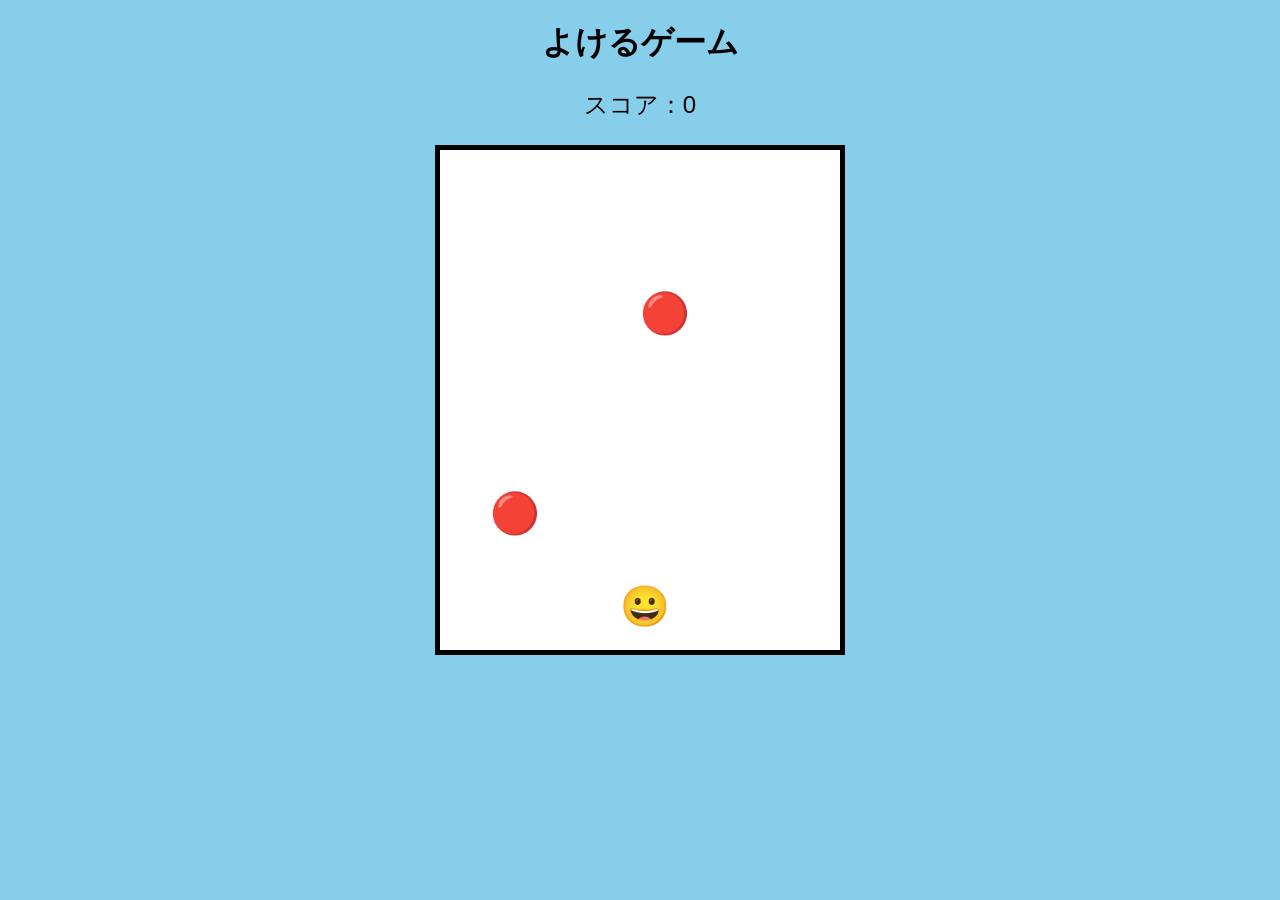
==== index.html @ e30525b1 "first commit" ====
<!DOCTYPE html>
<html>
<head>
  <meta charset="UTF-8">
  <title>よけるゲーム</title>
  <link rel="stylesheet" href="style.css">
</head>

<body>

<h1>よけるゲーム</h1>

<p id="score">スコア：0</p>

<div id="game">

  <div id="player">😀</div>

  <div class="enemy">🔴</div>
  <div class="enemy">🔴</div>
  <div class="enemy">🔴</div>

</div>

<script src="script.js"></script>

</body>
</html>
---- style.css ----
body {
  text-align: center;
  background: skyblue;
  font-family: sans-serif;
}

#game {
  width: 400px;
  height: 500px;
  background: white;
  border: 5px solid black;
  margin: auto;
  position: relative;
  overflow: hidden;
}

#player {
  position: absolute;
  bottom: 20px;
  left: 180px;
  font-size: 40px;
}

.enemy {
  position: absolute;
  top: 0;
  font-size: 40px;
}

#score {
  font-size: 24px;
}
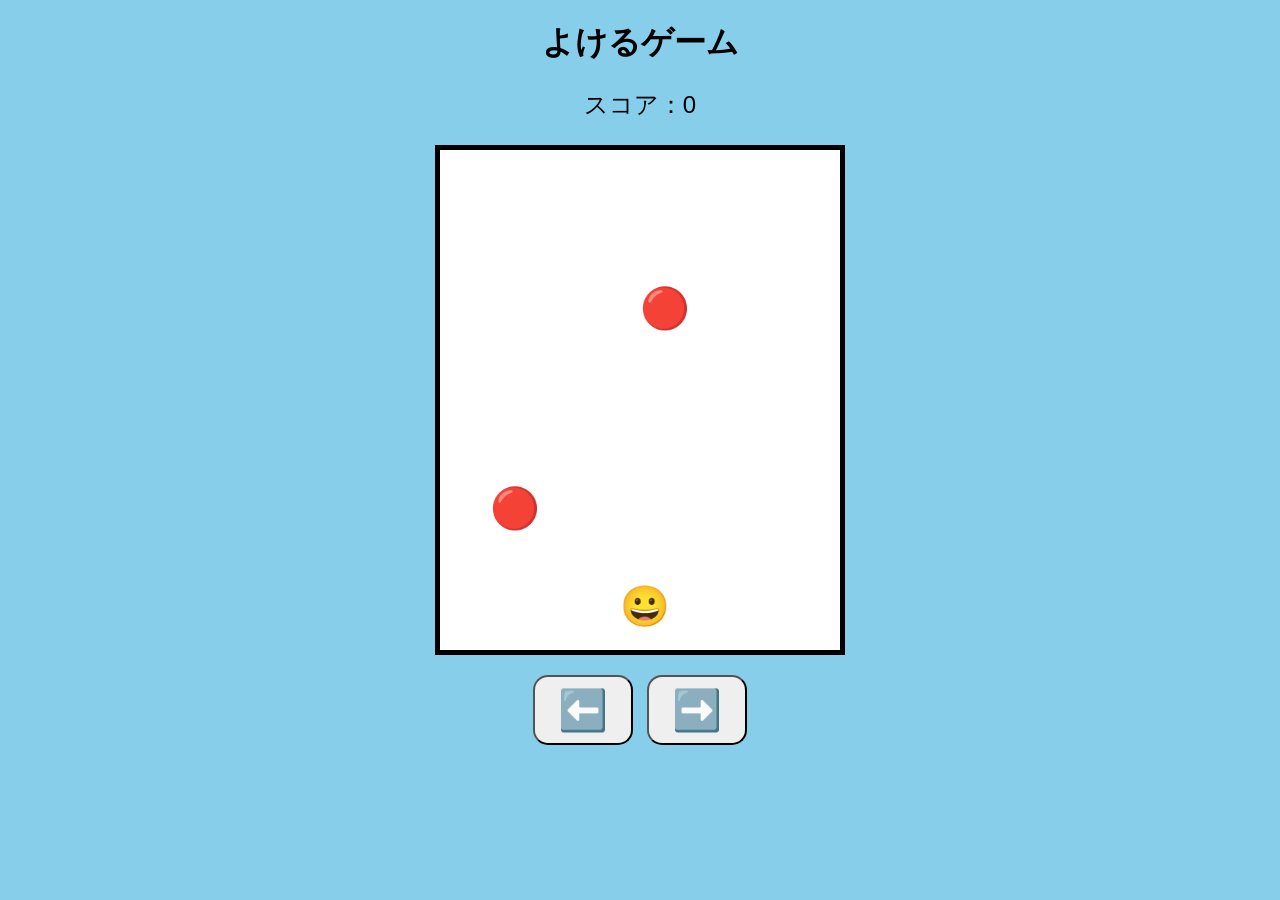
==== commit af4340fb: "shuusei" ====
--- a/index.html
+++ b/index.html
@@ -2,6 +2,7 @@
 <html>
 <head>
   <meta charset="UTF-8">
+  <meta name="viewport" content="width=device-width, initial-scale=1.0">
   <title>よけるゲーム</title>
   <link rel="stylesheet" href="style.css">
 </head>
@@ -22,6 +23,11 @@
 
 </div>
 
+<div id="buttons">
+  <button id="leftButton">⬅️</button>
+  <button id="rightButton">➡️</button>
+</div>
+
 <script src="script.js"></script>
 
 </body>
--- a/style.css
+++ b/style.css
@@ -29,4 +29,14 @@
 
 #score {
   font-size: 24px;
+}#buttons {
+  margin-top: 15px;
+}
+
+#buttons button {
+  font-size: 40px;
+  width: 100px;
+  height: 70px;
+  margin: 5px;
+  border-radius: 15px;
 }
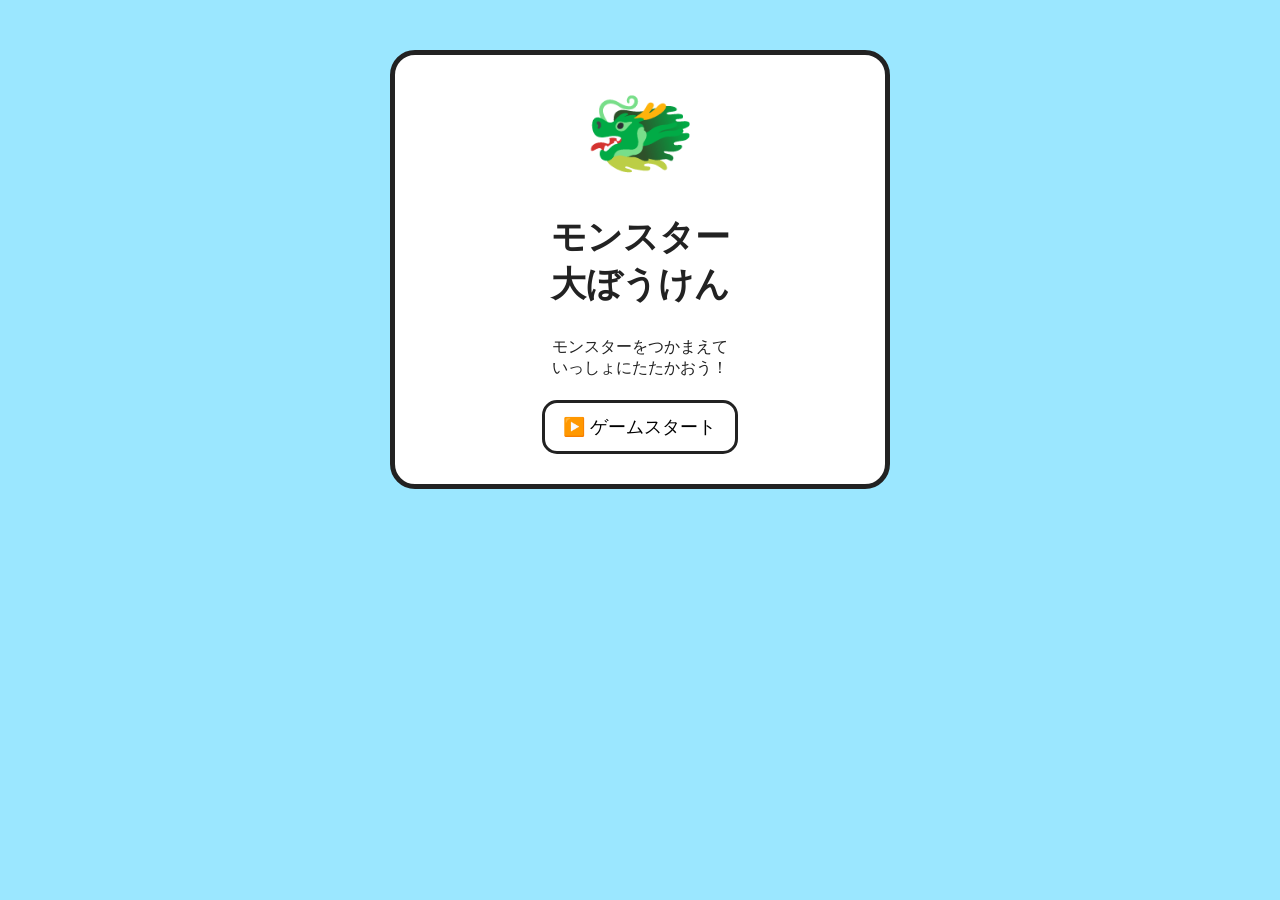
==== commit 6a9abc33: "oohabashuusei" ====
--- a/index.html
+++ b/index.html
@@ -1,34 +1,2273 @@
 <!DOCTYPE html>
-<html>
+<html lang="ja">
 <head>
-  <meta charset="UTF-8">
-  <meta name="viewport" content="width=device-width, initial-scale=1.0">
-  <title>よけるゲーム</title>
-  <link rel="stylesheet" href="style.css">
+<meta charset="UTF-8">
+
+<meta name="viewport"
+      content="width=device-width, initial-scale=1.0">
+
+<title>モンスター大ぼうけん</title>
+
+<style>
+
+/* =========================
+   ぜんたい
+========================= */
+
+* {
+  box-sizing: border-box;
+}
+
+body {
+  margin: 0;
+  padding: 10px;
+  background: #9be7ff;
+  font-family: sans-serif;
+  text-align: center;
+  color: #222;
+}
+
+h1 {
+  margin: 10px 0;
+  font-size: 28px;
+}
+
+button {
+  font-size: 18px;
+  padding: 12px 18px;
+  margin: 5px;
+  border: 3px solid #222;
+  border-radius: 15px;
+  background: white;
+  cursor: pointer;
+}
+
+button:active {
+  transform: scale(0.9);
+}
+
+
+/* =========================
+   情報
+========================= */
+
+#info {
+  width: 95%;
+  max-width: 500px;
+  margin: 10px auto;
+  padding: 10px;
+  background: white;
+  border: 3px solid #222;
+  border-radius: 15px;
+  font-weight: bold;
+}
+
+#message {
+  min-height: 35px;
+  font-size: 19px;
+  font-weight: bold;
+}
+
+
+/* =========================
+   画面
+========================= */
+
+.screen {
+  display: none;
+}
+
+.screen.active {
+  display: block;
+}
+
+
+/* =========================
+   タイトル
+========================= */
+
+#titleScreen {
+  max-width: 500px;
+  margin: 40px auto;
+  padding: 25px;
+  background: white;
+  border: 5px solid #222;
+  border-radius: 25px;
+}
+
+#titleScreen h2 {
+  font-size: 35px;
+}
+
+.titleMonster {
+  font-size: 90px;
+}
+
+
+/* =========================
+   マップ
+========================= */
+
+#map {
+  position: relative;
+  width: 360px;
+  height: 360px;
+  max-width: 95vw;
+  margin: 10px auto;
+  overflow: hidden;
+  border: 5px solid #222;
+  border-radius: 20px;
+  background: #65bd63;
+}
+
+
+/* 村 */
+
+#villageArea {
+  position: absolute;
+  top: 0;
+  left: 0;
+  width: 100%;
+  height: 120px;
+  background: #8ed1ff;
+}
+
+.house {
+  position: absolute;
+  left: 25px;
+  top: 30px;
+  font-size: 50px;
+}
+
+.shop {
+  position: absolute;
+  right: 25px;
+  top: 30px;
+  font-size: 50px;
+}
+
+.villageName {
+  padding-top: 5px;
+  font-weight: bold;
+}
+
+
+/* 森 */
+
+#forestArea {
+  position: absolute;
+  left: 0;
+  top: 120px;
+  width: 100%;
+  height: 180px;
+  background: #62bd5c;
+}
+
+.tree {
+  position: absolute;
+  font-size: 40px;
+}
+
+.tree1 {
+  left: 5px;
+  top: 10px;
+}
+
+.tree2 {
+  right: 5px;
+  top: 10px;
+}
+
+.tree3 {
+  left: 10px;
+  bottom: 5px;
+}
+
+.tree4 {
+  right: 10px;
+  bottom: 5px;
+}
+
+.flower1 {
+  position: absolute;
+  left: 100px;
+  top: 60px;
+  font-size: 25px;
+}
+
+.flower2 {
+  position: absolute;
+  right: 100px;
+  top: 100px;
+  font-size: 25px;
+}
+
+.forestName {
+  margin-top: 70px;
+  font-weight: bold;
+}
+
+
+/* 城 */
+
+#castleArea {
+  position: absolute;
+  left: 0;
+  bottom: 0;
+  width: 100%;
+  height: 60px;
+  background: #555;
+}
+
+.castle {
+  font-size: 40px;
+}
+
+.castleName {
+  color: white;
+  font-weight: bold;
+}
+
+
+/* プレイヤー */
+
+#player {
+  position: absolute;
+  left: 155px;
+  top: 160px;
+  font-size: 45px;
+  z-index: 20;
+}
+
+
+/* =========================
+   移動ボタン
+========================= */
+
+#moveButtons {
+  width: 300px;
+  margin: 10px auto;
+}
+
+.moveButton {
+  width: 70px;
+  height: 55px;
+  padding: 5px;
+  margin: 3px;
+  font-size: 25px;
+}
+
+
+/* =========================
+   バトル
+========================= */
+
+#battleScreen {
+  width: 95%;
+  max-width: 500px;
+  margin: 15px auto;
+  padding: 15px;
+  background: white;
+  border: 5px solid #222;
+  border-radius: 25px;
+}
+
+.battleMonster {
+  font-size: 85px;
+}
+
+.battleName {
+  font-size: 22px;
+  font-weight: bold;
+}
+
+.hpBox {
+  width: 90%;
+  max-width: 350px;
+  height: 25px;
+  margin: 8px auto;
+  background: #ddd;
+  border: 3px solid #222;
+  border-radius: 15px;
+  overflow: hidden;
+}
+
+.hpBar {
+  width: 100%;
+  height: 100%;
+  background: #43c95c;
+  transition: width 0.3s;
+}
+
+#enemyHpBar {
+  background: #f04b4b;
+}
+
+
+/* =========================
+   メニュー
+========================= */
+
+.menuBox {
+  width: 95%;
+  max-width: 500px;
+  margin: 15px auto;
+  padding: 15px;
+  background: white;
+  border: 4px solid #222;
+  border-radius: 20px;
+}
+
+
+/* =========================
+   チーム
+========================= */
+
+#teamList {
+  display: flex;
+  justify-content: center;
+  flex-wrap: wrap;
+}
+
+.teamMonster {
+  font-size: 40px;
+}
+
+
+/* =========================
+   クリア
+========================= */
+
+#clearScreen {
+  width: 95%;
+  max-width: 500px;
+  margin: 40px auto;
+  padding: 30px;
+  background: #ffe66d;
+  border: 5px solid #222;
+  border-radius: 25px;
+}
+
+#clearScreen h2 {
+  font-size: 35px;
+}
+
+
+/* =========================
+   スマホ
+========================= */
+
+@media (max-width: 400px) {
+
+  h1 {
+    font-size: 23px;
+  }
+
+  #map {
+    width: 330px;
+    height: 330px;
+  }
+
+  #player {
+    font-size: 40px;
+  }
+
+  button {
+    font-size: 16px;
+    padding: 10px 14px;
+  }
+
+}
+
+</style>
 </head>
 
+
 <body>
 
-<h1>よけるゲーム</h1>
-
-<p id="score">スコア：0</p>
-
-<div id="game">
-
-  <div id="player">😀</div>
-
-  <div class="enemy">🔴</div>
-  <div class="enemy">🔴</div>
-  <div class="enemy">🔴</div>
+
+<!-- =========================
+     タイトル画面
+========================= -->
+
+<div id="titleScreen" class="screen active">
+
+  <div class="titleMonster">
+    🐲
+  </div>
+
+  <h2>
+    モンスター<br>
+    大ぼうけん
+  </h2>
+
+  <p>
+    モンスターをつかまえて<br>
+    いっしょにたたかおう！
+  </p>
+
+  <button onclick="startGame()">
+    ▶️ ゲームスタート
+  </button>
 
 </div>
 
-<div id="buttons">
-  <button id="leftButton">⬅️</button>
-  <button id="rightButton">➡️</button>
+
+<!-- =========================
+     ゲーム画面
+========================= -->
+
+<div id="gameScreen" class="screen">
+
+  <h1>
+    🌟 モンスター大ぼうけん 🌟
+  </h1>
+
+
+  <div id="info">
+
+    💰 コイン：
+    <span id="coins">100</span>
+
+   　
+
+    🧪 くすり：
+    <span id="potions">3</span>
+
+   　
+
+    ⭐ LV：
+    <span id="level">1</span>
+
+  </div>
+
+
+  <div id="message">
+    🌳 森へ行ってみよう！
+  </div>
+
+
+  <!-- マップ -->
+
+  <div id="map">
+
+    <div id="villageArea">
+
+      <div class="house">
+        🏠
+      </div>
+
+      <div class="shop">
+        🏪
+      </div>
+
+      <div class="villageName">
+        ぼうけんの村
+      </div>
+
+    </div>
+
+
+    <div id="forestArea">
+
+      <div class="tree tree1">
+        🌳
+      </div>
+
+      <div class="tree tree2">
+        🌳
+      </div>
+
+      <div class="tree tree3">
+        🌳
+      </div>
+
+      <div class="tree tree4">
+        🌳
+      </div>
+
+      <div class="flower1">
+        🌸
+      </div>
+
+      <div class="flower2">
+        🌼
+      </div>
+
+      <div class="forestName">
+        🌳 モンスターの森
+      </div>
+
+    </div>
+
+
+    <div id="castleArea">
+
+      <div class="castle">
+        🏰
+      </div>
+
+      <div class="castleName">
+        ボスじょう
+      </div>
+
+    </div>
+
+
+    <div id="player">
+      😀
+    </div>
+
+  </div>
+
+
+  <!-- 移動 -->
+
+  <div id="moveButtons">
+
+    <button
+      class="moveButton"
+      onclick="movePlayer(0,-30)">
+      ⬆️
+    </button>
+
+    <br>
+
+    <button
+      class="moveButton"
+      onclick="movePlayer(-30,0)">
+      ⬅️
+    </button>
+
+    <button
+      class="moveButton"
+      onclick="movePlayer(0,30)">
+      ⬇️
+    </button>
+
+    <button
+      class="moveButton"
+      onclick="movePlayer(30,0)">
+      ➡️
+    </button>
+
+  </div>
+
+
+  <!-- 場所移動 -->
+
+  <div>
+
+    <button onclick="goVillage()">
+      🏠 村
+    </button>
+
+    <button onclick="goForest()">
+      🌳 森
+    </button>
+
+    <button onclick="goCastle()">
+      🏰 城
+    </button>
+
+    <button onclick="openTeam()">
+      📖 チーム
+    </button>
+
+  </div>
+
+
+  <!-- 村メニュー -->
+
+  <div id="villageMenu" class="menuBox screen">
+
+    <h2>
+      🏠 ぼうけんの村
+    </h2>
+
+    <p>
+      ここではモンスターのHPを<br>
+      ぜんぶ回復できるよ！
+    </p>
+
+    <button onclick="heal()">
+      ❤️ ぜんぶ回復
+    </button>
+
+    <button onclick="openShop()">
+      🏪 お店
+    </button>
+
+  </div>
+
+
+  <!-- お店 -->
+
+  <div id="shopMenu" class="menuBox screen">
+
+    <h2>
+      🏪 モンスターショップ
+    </h2>
+
+    <p>
+      🧪 くすり　30コイン
+    </p>
+
+    <button onclick="buyPotion()">
+      🧪 くすりを買う
+    </button>
+
+    <button onclick="closeShop()">
+      ❌ とじる
+    </button>
+
+  </div>
+
+
+  <!-- チーム -->
+
+  <div id="teamMenu" class="menuBox screen">
+
+    <h2>
+      📖 モンスターチーム
+    </h2>
+
+    <p id="teamCount">
+      0ひき
+    </p>
+
+    <div id="teamList">
+    </div>
+
+    <p id="currentMonster">
+      モンスターがいないよ！
+    </p>
+
+  </div>
+
+
 </div>
 
-<script src="script.js"></script>
+
+<!-- =========================
+     バトル画面
+========================= -->
+
+<div id="battleScreen" class="screen">
+
+  <h1>
+    ⚔️ バトル！
+  </h1>
+
+
+  <!-- てき -->
+
+  <h2>
+    てき
+  </h2>
+
+  <div id="enemyMonster"
+       class="battleMonster">
+    👾
+  </div>
+
+  <div id="enemyName"
+       class="battleName">
+    モンスター
+  </div>
+
+  <p>
+    HP：
+    <span id="enemyHp">
+      100
+    </span>
+    /
+    <span id="enemyMaxHp">
+      100
+    </span>
+  </p>
+
+  <div class="hpBox">
+    <div id="enemyHpBar"
+         class="hpBar">
+    </div>
+  </div>
+
+
+  <hr>
+
+
+  <!-- 自分 -->
+
+  <h2>
+    じぶん
+  </h2>
+
+  <div id="myMonster"
+       class="battleMonster">
+    🐲
+  </div>
+
+  <div id="myMonsterName"
+       class="battleName">
+    ドラコ
+  </div>
+
+  <p>
+    HP：
+    <span id="myHp">
+      100
+    </span>
+    /
+    <span id="myMaxHp">
+      100
+    </span>
+  </p>
+
+  <div class="hpBox">
+    <div id="myHpBar"
+         class="hpBar">
+    </div>
+  </div>
+
+
+  <p>
+    ⭐ EXP：
+    <span id="exp">
+      0
+    </span>
+    /
+    <span id="nextExp">
+      100
+    </span>
+  </p>
+
+
+  <!-- バトルボタン -->
+
+  <button onclick="attack()">
+    ⚔️ こうげき
+  </button>
+
+  <button onclick="specialAttack()">
+    ✨ ひっさつ
+  </button>
+
+  <button onclick="usePotion()">
+    🧪 くすり
+  </button>
+
+  <button onclick="catchMonster()">
+    🎯 つかまえる
+  </button>
+
+  <button onclick="runAway()">
+    🏃 にげる
+  </button>
+
+</div>
+
+
+<!-- =========================
+     クリア画面
+========================= -->
+
+<div id="clearScreen" class="screen">
+
+  <h2>
+    🏆 ゲームクリア！
+  </h2>
+
+  <div class="titleMonster">
+    👑
+  </div>
+
+  <p>
+    キングドラゴンをたおした！
+  </p>
+
+  <p>
+    🎉 きみはさいこうの<br>
+    ぼうけんしゃだ！
+  </p>
+
+  <button onclick="location.reload()">
+    🔄 もういちど
+  </button>
+
+</div>
+
+
+<script>
+
+/* ==================================================
+   ゲームのデータ
+================================================== */
+
+
+/* プレイヤーの場所 */
+
+let playerX = 155;
+let playerY = 160;
+
+
+/* 今いる場所 */
+
+let currentPlace = "village";
+
+
+/* バトル中か */
+
+let battleMode = false;
+
+
+/* お金 */
+
+let coins = 100;
+
+
+/* くすり */
+
+let potions = 3;
+
+
+/* レベル */
+
+let level = 1;
+
+
+/* 経験値 */
+
+let exp = 0;
+
+
+/* 次のレベルまで */
+
+let nextExp = 100;
+
+
+/* 自分のモンスター */
+
+let myMonster = null;
+
+
+/* HP */
+
+let myHp = 100;
+
+
+/* 最大HP */
+
+let myMaxHp = 100;
+
+
+/* こうげき力 */
+
+let myAttack = 20;
+
+
+/* つかまえたモンスター */
+
+let team = [];
+
+
+/* てき */
+
+let enemy = null;
+
+
+/* ボスかどうか */
+
+let bossBattle = false;
+
+
+/* ==================================================
+   モンスター
+================================================== */
+
+const monsters = [
+
+  {
+    emoji: "🐲",
+    name: "ドラコ",
+    attack: 20
+  },
+
+  {
+    emoji: "🦊",
+    name: "コンコン",
+    attack: 18
+  },
+
+  {
+    emoji: "🐸",
+    name: "ケロリン",
+    attack: 16
+  },
+
+  {
+    emoji: "🐯",
+    name: "トラボー",
+    attack: 23
+  },
+
+  {
+    emoji: "🐰",
+    name: "ミミン",
+    attack: 15
+  },
+
+  {
+    emoji: "🐼",
+    name: "パンパン",
+    attack: 19
+  },
+
+  {
+    emoji: "🦁",
+    name: "ガオガオ",
+    attack: 25
+  },
+
+  {
+    emoji: "🐵",
+    name: "モンモン",
+    attack: 17
+  },
+
+  {
+    emoji: "👻",
+    name: "ユウレイ",
+    attack: 21
+  },
+
+  {
+    emoji: "👹",
+    name: "オニオニ",
+    attack: 24
+  }
+
+];
+
+
+/* ==================================================
+   画面を切りかえる
+================================================== */
+
+function showScreen(id) {
+
+  document
+    .querySelectorAll(".screen")
+    .forEach(function(screen) {
+
+      screen.classList.remove("active");
+
+    });
+
+
+  document
+    .getElementById(id)
+    .classList.add("active");
+
+}
+
+
+/* ==================================================
+   ゲームスタート
+================================================== */
+
+function startGame() {
+
+  showScreen("gameScreen");
+
+  updateInfo();
+
+  updatePlayer();
+
+  message(
+    "🌳 森へ行ってモンスターをさがそう！"
+  );
+
+}
+
+
+/* ==================================================
+   メッセージ
+================================================== */
+
+function message(text) {
+
+  document.getElementById(
+    "message"
+  ).textContent = text;
+
+}
+
+
+/* ==================================================
+   情報を更新
+================================================== */
+
+function updateInfo() {
+
+  document.getElementById(
+    "coins"
+  ).textContent = coins;
+
+  document.getElementById(
+    "potions"
+  ).textContent = potions;
+
+  document.getElementById(
+    "level"
+  ).textContent = level;
+
+}
+
+
+/* ==================================================
+   プレイヤーを動かす
+================================================== */
+
+function movePlayer(dx,dy) {
+
+  if(battleMode) {
+    return;
+  }
+
+
+  playerX += dx;
+  playerY += dy;
+
+
+  /* はみ出さないようにする */
+
+  if(playerX < 0) {
+    playerX = 0;
+  }
+
+  if(playerX > 315) {
+    playerX = 315;
+  }
+
+  if(playerY < 0) {
+    playerY = 0;
+  }
+
+  if(playerY > 310) {
+    playerY = 310;
+  }
+
+
+  updatePlayer();
+
+
+  /* 森ならバトルになる */
+
+  if(
+    currentPlace === "forest" &&
+    Math.random() < 0.25
+  ) {
+
+    startBattle();
+
+  }
+
+
+  /* 城ならボスが出る */
+
+  if(
+    currentPlace === "castle" &&
+    Math.random() < 0.20
+  ) {
+
+    startBossBattle();
+
+  }
+
+}
+
+
+/* ==================================================
+   プレイヤーの表示
+================================================== */
+
+function updatePlayer() {
+
+  const player =
+    document.getElementById("player");
+
+  player.style.left =
+    playerX + "px";
+
+  player.style.top =
+    playerY + "px";
+
+}
+
+
+/* ==================================================
+   村へ
+================================================== */
+
+function goVillage() {
+
+  if(battleMode) {
+    return;
+  }
+
+
+  currentPlace = "village";
+
+  playerX = 155;
+  playerY = 160;
+
+  updatePlayer();
+
+  hideMenus();
+
+  showOnlyMenu("villageMenu");
+
+  message(
+    "🏠 村についたよ！"
+  );
+
+}
+
+
+/* ==================================================
+   森へ
+================================================== */
+
+function goForest() {
+
+  if(battleMode) {
+    return;
+  }
+
+
+  currentPlace = "forest";
+
+  playerX = 155;
+  playerY = 200;
+
+  updatePlayer();
+
+  hideMenus();
+
+  message(
+    "🌳 森にきたよ！ モンスターをさがそう！"
+  );
+
+}
+
+
+/* ==================================================
+   城へ
+================================================== */
+
+function goCastle() {
+
+  if(battleMode) {
+    return;
+  }
+
+
+  currentPlace = "castle";
+
+  playerX = 155;
+  playerY = 280;
+
+  updatePlayer();
+
+  hideMenus();
+
+  message(
+    "🏰 ボスじょうだ！"
+  );
+
+}
+
+
+/* ==================================================
+   メニューを全部かくす
+================================================== */
+
+function hideMenus() {
+
+  document
+    .querySelectorAll(".menuBox")
+    .forEach(function(menu) {
+
+      menu.classList.remove("active");
+
+    });
+
+}
+
+
+/* ==================================================
+   1つだけメニューを出す
+================================================== */
+
+function showOnlyMenu(id) {
+
+  hideMenus();
+
+  document
+    .getElementById(id)
+    .classList.add("active");
+
+}
+
+
+/* ==================================================
+   家で回復
+================================================== */
+
+function heal() {
+
+  if(myMonster === null) {
+
+    message(
+      "😢 まだモンスターがいないよ！"
+    );
+
+    return;
+  }
+
+
+  myHp = myMaxHp;
+
+  updateBattleStatus();
+
+  message(
+    "❤️ HPがぜんぶ回復した！"
+  );
+
+}
+
+
+/* ==================================================
+   お店を開く
+================================================== */
+
+function openShop() {
+
+  showOnlyMenu("shopMenu");
+
+}
+
+
+/* ==================================================
+   お店を閉じる
+================================================== */
+
+function closeShop() {
+
+  hideMenus();
+
+}
+
+
+/* ==================================================
+   くすりを買う
+================================================== */
+
+function buyPotion() {
+
+  if(coins < 30) {
+
+    message(
+      "😢 コインがたりない！"
+    );
+
+    return;
+  }
+
+
+  coins -= 30;
+
+  potions += 1;
+
+  updateInfo();
+
+  message(
+    "🧪 くすりを1こ買った！"
+  );
+
+}
+
+
+/* ==================================================
+   チームを見る
+================================================== */
+
+function openTeam() {
+
+  showOnlyMenu("teamMenu");
+
+  updateTeam();
+
+}
+
+
+/* ==================================================
+   チームを表示
+================================================== */
+
+function updateTeam() {
+
+  document.getElementById(
+    "teamCount"
+  ).textContent =
+    team.length + "ひき";
+
+
+  const list =
+    document.getElementById("teamList");
+
+
+  list.innerHTML = "";
+
+
+  team.forEach(
+    function(monster,index) {
+
+      const button =
+        document.createElement("button");
+
+
+      button.className =
+        "teamMonster";
+
+
+      button.textContent =
+        monster.emoji;
+
+
+      button.title =
+        monster.name;
+
+
+      button.onclick =
+        function() {
+
+          changeMonster(index);
+
+        };
+
+
+      list.appendChild(button);
+
+    }
+  );
+
+
+  if(myMonster === null) {
+
+    document.getElementById(
+      "currentMonster"
+    ).textContent =
+      "モンスターがいないよ！";
+
+  }
+  else {
+
+    document.getElementById(
+      "currentMonster"
+    ).textContent =
+      "⭐ いまのモンスター：" +
+      myMonster.name;
+
+  }
+
+}
+
+
+/* ==================================================
+   モンスターを交代
+================================================== */
+
+function changeMonster(index) {
+
+  const monster =
+    team[index];
+
+
+  myMonster =
+    monster;
+
+
+  myMaxHp =
+    100 + (level - 1) * 20;
+
+
+  myHp =
+    myMaxHp;
+
+
+  myAttack =
+    monster.attack +
+    (level - 1) * 4;
+
+
+  updateTeam();
+
+  updateBattleStatus();
+
+
+  message(
+    "⭐ " +
+    monster.name +
+    "に交代した！"
+  );
+
+}
+
+
+/* ==================================================
+   ふつうのバトル
+================================================== */
+
+function startBattle() {
+
+  if(battleMode) {
+    return;
+  }
+
+
+  battleMode = true;
+
+  bossBattle = false;
+
+
+  /* 最初のモンスター */
+
+  if(myMonster === null) {
+
+    myMonster = monsters[0];
+
+    myMaxHp = 100;
+
+    myHp = 100;
+
+    myAttack = 20;
+
+    team.push(myMonster);
+
+  }
+
+
+  /* てきをランダムに決める */
+
+  enemy =
+    monsters[
+      Math.floor(
+        Math.random() *
+        monsters.length
+      )
+    ];
+
+
+  const enemyMax =
+    70 + level * 10;
+
+
+  enemy.maxHp = enemyMax;
+
+  enemy.hp = enemyMax;
+
+
+  showBattle();
+
+
+  message(
+    "😱 " +
+    enemy.name +
+    "があらわれた！"
+  );
+
+}
+
+
+/* ==================================================
+   ボスバトル
+================================================== */
+
+function startBossBattle() {
+
+  if(battleMode) {
+    return;
+  }
+
+
+  battleMode = true;
+
+  bossBattle = true;
+
+
+  if(myMonster === null) {
+
+    myMonster = monsters[0];
+
+    team.push(myMonster);
+
+  }
+
+
+  enemy = {
+
+    emoji: "👑🐉",
+
+    name: "キングドラゴン",
+
+    attack: 35,
+
+    maxHp: 300 + level * 30,
+
+    hp: 300 + level * 30
+
+  };
+
+
+  showBattle();
+
+
+  message(
+    "👑 キングドラゴンがあらわれた！！"
+  );
+
+}
+
+
+/* ==================================================
+   バトル画面
+================================================== */
+
+function showBattle() {
+
+  showScreen("battleScreen");
+
+
+  document.getElementById(
+    "enemyMonster"
+  ).textContent =
+    enemy.emoji;
+
+
+  document.getElementById(
+    "enemyName"
+  ).textContent =
+    enemy.name;
+
+
+  document.getElementById(
+    "myMonster"
+  ).textContent =
+    myMonster.emoji;
+
+
+  document.getElementById(
+    "myMonsterName"
+  ).textContent =
+    myMonster.name;
+
+
+  updateBattleStatus();
+
+}
+
+
+/* ==================================================
+   バトル情報
+================================================== */
+
+function updateBattleStatus() {
+
+  if(enemy !== null) {
+
+    document.getElementById(
+      "enemyHp"
+    ).textContent =
+      Math.max(0,enemy.hp);
+
+
+    document.getElementById(
+      "enemyMaxHp"
+    ).textContent =
+      enemy.maxHp;
+
+
+    const enemyPercent =
+      Math.max(
+        0,
+        enemy.hp / enemy.maxHp * 100
+      );
+
+
+    document.getElementById(
+      "enemyHpBar"
+    ).style.width =
+      enemyPercent + "%";
+
+  }
+
+
+  document.getElementById(
+    "myHp"
+  ).textContent =
+    Math.max(0,myHp);
+
+
+  document.getElementById(
+    "myMaxHp"
+  ).textContent =
+    myMaxHp;
+
+
+  const myPercent =
+    Math.max(
+      0,
+      myHp / myMaxHp * 100
+    );
+
+
+  document.getElementById(
+    "myHpBar"
+  ).style.width =
+    myPercent + "%";
+
+
+  document.getElementById(
+    "exp"
+  ).textContent =
+    exp;
+
+
+  document.getElementById(
+    "nextExp"
+  ).textContent =
+    nextExp;
+
+
+  updateInfo();
+
+}
+
+
+/* ==================================================
+   こうげき
+================================================== */
+
+function attack() {
+
+  if(!battleMode) {
+    return;
+  }
+
+
+  const damage =
+    Math.floor(
+      Math.random() * myAttack
+    ) + 5;
+
+
+  enemy.hp -= damage;
+
+
+  if(enemy.hp < 0) {
+    enemy.hp = 0;
+  }
+
+
+  updateBattleStatus();
+
+
+  message(
+    "⚔️ " +
+    damage +
+    "ダメージ！"
+  );
+
+
+  if(enemy.hp <= 0) {
+
+    winBattle();
+
+    return;
+  }
+
+
+  setTimeout(
+    enemyAttack,
+    500
+  );
+
+}
+
+
+/* ==================================================
+   必殺技
+================================================== */
+
+function specialAttack() {
+
+  if(!battleMode) {
+    return;
+  }
+
+
+  const damage =
+    Math.floor(
+      Math.random() * 50
+    ) + 25;
+
+
+  enemy.hp -= damage;
+
+
+  if(enemy.hp < 0) {
+    enemy.hp = 0;
+  }
+
+
+  updateBattleStatus();
+
+
+  message(
+    "✨ ひっさつ！！ " +
+    damage +
+    "ダメージ！！"
+  );
+
+
+  if(enemy.hp <= 0) {
+
+    winBattle();
+
+    return;
+  }
+
+
+  setTimeout(
+    enemyAttack,
+    500
+  );
+
+}
+
+
+/* ==================================================
+   てきの攻撃
+================================================== */
+
+function enemyAttack() {
+
+  if(!battleMode) {
+    return;
+  }
+
+
+  const damage =
+    Math.floor(
+      Math.random() * enemy.attack
+    ) + 5;
+
+
+  myHp -= damage;
+
+
+  if(myHp < 0) {
+    myHp = 0;
+  }
+
+
+  updateBattleStatus();
+
+
+  message(
+    "💥 " +
+    enemy.name +
+    "のこうげき！ " +
+    damage +
+    "ダメージ！"
+  );
+
+
+  if(myHp <= 0) {
+
+    loseBattle();
+
+  }
+
+}
+
+
+/* ==================================================
+   くすりを使う
+================================================== */
+
+function usePotion() {
+
+  if(!battleMode) {
+    return;
+  }
+
+
+  if(potions <= 0) {
+
+    message(
+      "😢 くすりがない！"
+    );
+
+    return;
+  }
+
+
+  potions--;
+
+
+  myHp += 40;
+
+
+  if(myHp > myMaxHp) {
+    myHp = myMaxHp;
+  }
+
+
+  updateBattleStatus();
+
+
+  message(
+    "🧪 HPが40回復した！"
+  );
+
+
+  setTimeout(
+    enemyAttack,
+    500
+  );
+
+}
+
+
+/* ==================================================
+   モンスターをつかまえる
+================================================== */
+
+function catchMonster() {
+
+  if(!battleMode) {
+    return;
+  }
+
+
+  /* ボスはつかまえられない */
+
+  if(bossBattle) {
+
+    message(
+      "👑 キングドラゴンはつかまえられない！"
+    );
+
+    setTimeout(
+      enemyAttack,
+      500
+    );
+
+    return;
+  }
+
+
+  let chance = 0.30;
+
+
+  /* HPがへっているとつかまえやすい */
+
+  if(
+    enemy.hp <=
+    enemy.maxHp * 0.5
+  ) {
+
+    chance = 0.60;
+
+  }
+
+
+  if(
+    enemy.hp <=
+    enemy.maxHp * 0.2
+  ) {
+
+    chance = 0.90;
+
+  }
+
+
+  if(Math.random() < chance) {
+
+    /* コピーを作る */
+
+    const caught = {
+
+      emoji: enemy.emoji,
+
+      name: enemy.name,
+
+      attack: enemy.attack
+
+    };
+
+
+    team.push(caught);
+
+
+    /* はじめてなら使う */
+
+    if(myMonster === null) {
+
+      myMonster = caught;
+
+    }
+
+
+    myMonster = caught;
+
+
+    myMaxHp =
+      100 + (level - 1) * 20;
+
+
+    myHp =
+      myMaxHp;
+
+
+    myAttack =
+      caught.attack +
+      (level - 1) * 4;
+
+
+    updateTeam();
+
+    updateBattleStatus();
+
+
+    message(
+      "🎉 " +
+      caught.name +
+      "をつかまえた！！"
+    );
+
+
+    endBattle();
+
+  }
+  else {
+
+    message(
+      "😱 つかまらなかった！"
+    );
+
+
+    setTimeout(
+      enemyAttack,
+      500
+    );
+
+  }
+
+}
+
+
+/* ==================================================
+   にげる
+================================================== */
+
+function runAway() {
+
+  if(!battleMode) {
+    return;
+  }
+
+
+  if(bossBattle) {
+
+    message(
+      "👑 ボスからはにげられない！"
+    );
+
+
+    setTimeout(
+      enemyAttack,
+      500
+    );
+
+
+    return;
+  }
+
+
+  if(Math.random() < 0.75) {
+
+    message(
+      "🏃 にげた！"
+    );
+
+
+    endBattle();
+
+  }
+  else {
+
+    message(
+      "😱 にげられない！"
+    );
+
+
+    setTimeout(
+      enemyAttack,
+      500
+    );
+
+  }
+
+}
+
+
+/* ==================================================
+   バトル勝利
+================================================== */
+
+function winBattle() {
+
+  if(bossBattle) {
+
+    battleMode = false;
+
+
+    showScreen("clearScreen");
+
+
+    return;
+  }
+
+
+  const getCoins =
+    Math.floor(
+      Math.random() * 25
+    ) + 10;
+
+
+  const getExp = 40;
+
+
+  coins += getCoins;
+
+  exp += getExp;
+
+
+  message(
+    "🎉 かった！ +" +
+    getCoins +
+    "コイン！ +" +
+    getExp +
+    "EXP！"
+  );
+
+
+  checkLevelUp();
+
+
+  updateInfo();
+
+
+  setTimeout(
+    function() {
+
+      endBattle();
+
+    },
+    1000
+  );
+
+}
+
+
+/* ==================================================
+   レベルアップ
+================================================== */
+
+function checkLevelUp() {
+
+  while(exp >= nextExp) {
+
+    exp -= nextExp;
+
+    level++;
+
+
+    nextExp =
+      Math.floor(
+        nextExp * 1.3
+      );
+
+
+    myMaxHp =
+      100 + (level - 1) * 20;
+
+
+    myHp =
+      myMaxHp;
+
+
+    if(myMonster !== null) {
+
+      myAttack =
+        myMonster.attack +
+        (level - 1) * 4;
+
+    }
+
+
+    message(
+      "🌟 レベルアップ！！ LV " +
+      level +
+      "になった！"
+    );
+
+  }
+
+
+  updateBattleStatus();
+
+}
+
+
+/* ==================================================
+   バトル終了
+================================================== */
+
+function endBattle() {
+
+  battleMode = false;
+
+
+  setTimeout(
+    function() {
+
+      showScreen("gameScreen");
+
+      updatePlayer();
+
+      updateInfo();
+
+      updateTeam();
+
+    },
+    700
+  );
+
+}
+
+
+/* ==================================================
+   負けた
+================================================== */
+
+function loseBattle() {
+
+  battleMode = false;
+
+
+  coins =
+    Math.floor(coins / 2);
+
+
+  myHp =
+    myMaxHp;
+
+
+  message(
+    "💀 まけちゃった……村にもどったよ！"
+  );
+
+
+  setTimeout(
+    function() {
+
+      currentPlace = "village";
+
+      playerX = 155;
+      playerY = 160;
+
+
+      showScreen("gameScreen");
+
+      updatePlayer();
+
+      updateInfo();
+
+    },
+    1200
+  );
+
+}
+
+
+/* ==================================================
+   キーボードでも動く
+================================================== */
+
+document.addEventListener(
+  "keydown",
+  function(event) {
+
+    if(battleMode) {
+      return;
+    }
+
+
+    if(event.key === "ArrowUp") {
+
+      movePlayer(0,-30);
+
+    }
+
+
+    if(event.key === "ArrowDown") {
+
+      movePlayer(0,30);
+
+    }
+
+
+    if(event.key === "ArrowLeft") {
+
+      movePlayer(-30,0);
+
+    }
+
+
+    if(event.key === "ArrowRight") {
+
+      movePlayer(30,0);
+
+    }
+
+  }
+);
+
+
+/* ==================================================
+   はじめの設定
+================================================== */
+
+updateInfo();
+
+updatePlayer();
+
+</script>
 
 </body>
 </html>
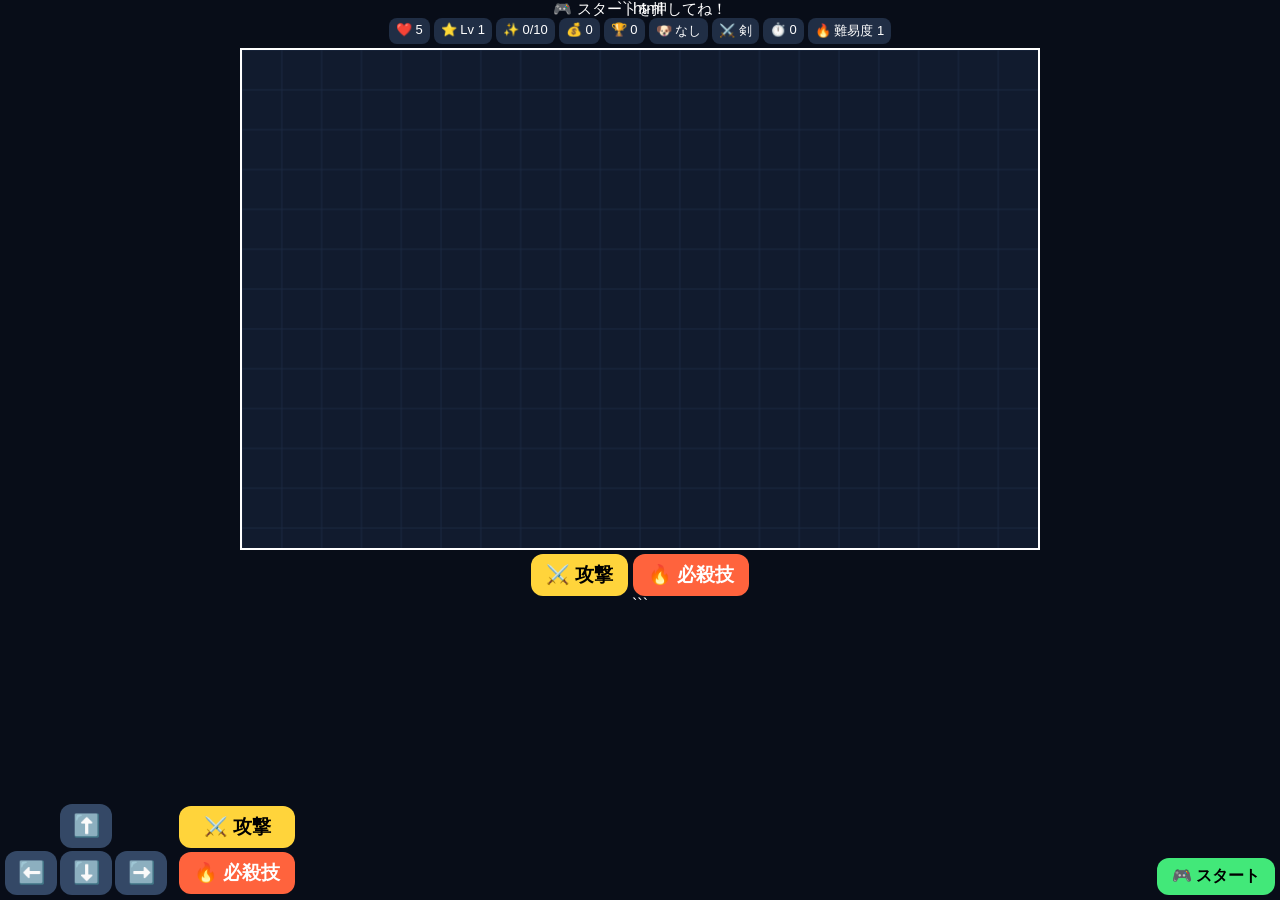
==== commit 80a3f696: "oohabashuusei" ====
--- a/index.html
+++ b/index.html
@@ -1,2273 +1,2228 @@
+```html
 <!DOCTYPE html>
 <html lang="ja">
 <head>
 <meta charset="UTF-8">
 
 <meta name="viewport"
-      content="width=device-width, initial-scale=1.0">
-
-<title>モンスター大ぼうけん</title>
+content="width=device-width,
+initial-scale=1.0,
+maximum-scale=1.0,
+user-scalable=no">
+
+<title>🔥 無限モンスターサバイバル</title>
 
 <style>
 
-/* =========================
-   ぜんたい
-========================= */
-
-* {
-  box-sizing: border-box;
-}
-
-body {
-  margin: 0;
-  padding: 10px;
-  background: #9be7ff;
-  font-family: sans-serif;
-  text-align: center;
-  color: #222;
-}
-
-h1 {
-  margin: 10px 0;
-  font-size: 28px;
-}
-
-button {
-  font-size: 18px;
-  padding: 12px 18px;
-  margin: 5px;
-  border: 3px solid #222;
-  border-radius: 15px;
-  background: white;
-  cursor: pointer;
-}
-
-button:active {
-  transform: scale(0.9);
-}
-
-
-/* =========================
-   情報
-========================= */
-
-#info {
-  width: 95%;
-  max-width: 500px;
-  margin: 10px auto;
-  padding: 10px;
-  background: white;
-  border: 3px solid #222;
-  border-radius: 15px;
-  font-weight: bold;
-}
-
-#message {
-  min-height: 35px;
-  font-size: 19px;
-  font-weight: bold;
-}
-
-
-/* =========================
-   画面
-========================= */
-
-.screen {
-  display: none;
-}
-
-.screen.active {
-  display: block;
-}
-
-
-/* =========================
-   タイトル
-========================= */
-
-#titleScreen {
-  max-width: 500px;
-  margin: 40px auto;
-  padding: 25px;
-  background: white;
-  border: 5px solid #222;
-  border-radius: 25px;
-}
-
-#titleScreen h2 {
-  font-size: 35px;
-}
-
-.titleMonster {
-  font-size: 90px;
-}
-
-
-/* =========================
-   マップ
-========================= */
-
-#map {
-  position: relative;
-  width: 360px;
-  height: 360px;
-  max-width: 95vw;
-  margin: 10px auto;
-  overflow: hidden;
-  border: 5px solid #222;
-  border-radius: 20px;
-  background: #65bd63;
-}
-
-
-/* 村 */
-
-#villageArea {
-  position: absolute;
-  top: 0;
-  left: 0;
-  width: 100%;
-  height: 120px;
-  background: #8ed1ff;
-}
-
-.house {
-  position: absolute;
-  left: 25px;
-  top: 30px;
-  font-size: 50px;
-}
-
-.shop {
-  position: absolute;
-  right: 25px;
-  top: 30px;
-  font-size: 50px;
-}
-
-.villageName {
-  padding-top: 5px;
-  font-weight: bold;
-}
-
-
-/* 森 */
-
-#forestArea {
-  position: absolute;
-  left: 0;
-  top: 120px;
-  width: 100%;
-  height: 180px;
-  background: #62bd5c;
-}
-
-.tree {
-  position: absolute;
-  font-size: 40px;
-}
-
-.tree1 {
-  left: 5px;
-  top: 10px;
-}
-
-.tree2 {
-  right: 5px;
-  top: 10px;
-}
-
-.tree3 {
-  left: 10px;
-  bottom: 5px;
-}
-
-.tree4 {
-  right: 10px;
-  bottom: 5px;
-}
-
-.flower1 {
-  position: absolute;
-  left: 100px;
-  top: 60px;
-  font-size: 25px;
-}
-
-.flower2 {
-  position: absolute;
-  right: 100px;
-  top: 100px;
-  font-size: 25px;
-}
-
-.forestName {
-  margin-top: 70px;
-  font-weight: bold;
-}
-
-
-/* 城 */
-
-#castleArea {
-  position: absolute;
-  left: 0;
-  bottom: 0;
-  width: 100%;
-  height: 60px;
-  background: #555;
-}
-
-.castle {
-  font-size: 40px;
-}
-
-.castleName {
-  color: white;
-  font-weight: bold;
-}
-
-
-/* プレイヤー */
-
-#player {
-  position: absolute;
-  left: 155px;
-  top: 160px;
-  font-size: 45px;
-  z-index: 20;
-}
-
-
-/* =========================
-   移動ボタン
-========================= */
-
-#moveButtons {
-  width: 300px;
-  margin: 10px auto;
-}
-
-.moveButton {
-  width: 70px;
-  height: 55px;
-  padding: 5px;
-  margin: 3px;
-  font-size: 25px;
-}
-
-
-/* =========================
-   バトル
-========================= */
-
-#battleScreen {
-  width: 95%;
-  max-width: 500px;
-  margin: 15px auto;
-  padding: 15px;
-  background: white;
-  border: 5px solid #222;
-  border-radius: 25px;
-}
-
-.battleMonster {
-  font-size: 85px;
-}
-
-.battleName {
-  font-size: 22px;
-  font-weight: bold;
-}
-
-.hpBox {
-  width: 90%;
-  max-width: 350px;
-  height: 25px;
-  margin: 8px auto;
-  background: #ddd;
-  border: 3px solid #222;
-  border-radius: 15px;
-  overflow: hidden;
-}
-
-.hpBar {
-  width: 100%;
-  height: 100%;
-  background: #43c95c;
-  transition: width 0.3s;
-}
-
-#enemyHpBar {
-  background: #f04b4b;
-}
-
-
-/* =========================
-   メニュー
-========================= */
-
-.menuBox {
-  width: 95%;
-  max-width: 500px;
-  margin: 15px auto;
-  padding: 15px;
-  background: white;
-  border: 4px solid #222;
-  border-radius: 20px;
-}
-
-
-/* =========================
-   チーム
-========================= */
-
-#teamList {
-  display: flex;
-  justify-content: center;
-  flex-wrap: wrap;
-}
-
-.teamMonster {
-  font-size: 40px;
-}
-
-
-/* =========================
-   クリア
-========================= */
-
-#clearScreen {
-  width: 95%;
-  max-width: 500px;
-  margin: 40px auto;
-  padding: 30px;
-  background: #ffe66d;
-  border: 5px solid #222;
-  border-radius: 25px;
-}
-
-#clearScreen h2 {
-  font-size: 35px;
-}
-
-
-/* =========================
-   スマホ
-========================= */
-
-@media (max-width: 400px) {
-
-  h1 {
-    font-size: 23px;
-  }
-
-  #map {
-    width: 330px;
-    height: 330px;
-  }
-
-  #player {
-    font-size: 40px;
-  }
-
-  button {
-    font-size: 16px;
-    padding: 10px 14px;
-  }
-
+*{
+ box-sizing:border-box;
+ touch-action:none;
+}
+
+body{
+ margin:0;
+ background:#080d18;
+ color:white;
+ font-family:sans-serif;
+ text-align:center;
+ overflow:hidden;
+}
+
+h1{
+ margin:4px;
+ font-size:22px;
+}
+
+#info{
+ display:flex;
+ justify-content:center;
+ flex-wrap:wrap;
+ gap:4px;
+ font-size:13px;
+}
+
+.stat{
+ background:#202e45;
+ padding:4px 7px;
+ border-radius:8px;
+}
+
+canvas{
+ display:block;
+ margin:4px auto;
+ border:2px solid white;
+ background:#111b2e;
+ width:min(96vw,800px);
+ height:auto;
+}
+
+#message{
+ height:25px;
+ font-size:15px;
+}
+
+#bossBox{
+ display:none;
+ width:70%;
+ max-width:600px;
+ height:18px;
+ margin:3px auto;
+ border:2px solid white;
+ border-radius:10px;
+ overflow:hidden;
+}
+
+#bossHP{
+ width:100%;
+ height:100%;
+ background:#e63946;
+}
+
+button{
+ border:0;
+ border-radius:12px;
+ font-weight:bold;
+ user-select:none;
+ -webkit-user-select:none;
+}
+
+#start{
+ background:#42e879;
+ padding:8px 15px;
+ font-size:16px;
+}
+
+#attack,
+#mobileAttack{
+ background:#ffd43b;
+ padding:8px 15px;
+ font-size:19px;
+}
+
+#special,
+#mobileSpecial{
+ background:#ff633d;
+ color:white;
+ padding:8px 15px;
+ font-size:19px;
+}
+
+#mobileControls{
+ display:flex;
+ justify-content:center;
+ align-items:center;
+ gap:12px;
+ margin-top:2px;
+}
+
+#dpad{
+ display:grid;
+ grid-template-columns:52px 52px 52px;
+ grid-template-rows:44px 44px;
+ gap:3px;
+}
+
+.move{
+ background:#344866;
+ color:white;
+ font-size:22px;
+}
+
+#up{
+ grid-column:2;
+}
+
+#left{
+ grid-column:1;
+ grid-row:2;
+}
+
+#down{
+ grid-column:2;
+ grid-row:2;
+}
+
+#right{
+ grid-column:3;
+ grid-row:2;
+}
+
+.actionButtons{
+ display:flex;
+ flex-direction:column;
+ gap:4px;
+}
+
+.actionButtons button{
+ min-width:105px;
+ min-height:40px;
+}
+
+@media (orientation:landscape){
+
+ h1{
+  display:none;
+ }
+
+ canvas{
+  width:min(73vw,800px);
+ }
+
+ #mobileControls{
+  position:absolute;
+  left:5px;
+  bottom:5px;
+ }
+
+ #start{
+  position:absolute;
+  right:5px;
+  bottom:5px;
+ }
+
+ #message{
+  position:absolute;
+  top:0;
+  left:50%;
+  transform:translateX(-50%);
+ }
 }
 
 </style>
 </head>
 
-
 <body>
 
-
-<!-- =========================
-     タイトル画面
-========================= -->
-
-<div id="titleScreen" class="screen active">
-
-  <div class="titleMonster">
-    🐲
-  </div>
-
-  <h2>
-    モンスター<br>
-    大ぼうけん
-  </h2>
-
-  <p>
-    モンスターをつかまえて<br>
-    いっしょにたたかおう！
-  </p>
-
-  <button onclick="startGame()">
-    ▶️ ゲームスタート
-  </button>
-
+<h1>🔥 無限モンスターサバイバル 🔥</h1>
+
+<div id="info">
+
+<div class="stat">
+❤️ <span id="hp">5</span>
 </div>
 
-
-<!-- =========================
-     ゲーム画面
-========================= -->
-
-<div id="gameScreen" class="screen">
-
-  <h1>
-    🌟 モンスター大ぼうけん 🌟
-  </h1>
-
-
-  <div id="info">
-
-    💰 コイン：
-    <span id="coins">100</span>
-
-   　
-
-    🧪 くすり：
-    <span id="potions">3</span>
-
-   　
-
-    ⭐ LV：
-    <span id="level">1</span>
-
-  </div>
-
-
-  <div id="message">
-    🌳 森へ行ってみよう！
-  </div>
-
-
-  <!-- マップ -->
-
-  <div id="map">
-
-    <div id="villageArea">
-
-      <div class="house">
-        🏠
-      </div>
-
-      <div class="shop">
-        🏪
-      </div>
-
-      <div class="villageName">
-        ぼうけんの村
-      </div>
-
-    </div>
-
-
-    <div id="forestArea">
-
-      <div class="tree tree1">
-        🌳
-      </div>
-
-      <div class="tree tree2">
-        🌳
-      </div>
-
-      <div class="tree tree3">
-        🌳
-      </div>
-
-      <div class="tree tree4">
-        🌳
-      </div>
-
-      <div class="flower1">
-        🌸
-      </div>
-
-      <div class="flower2">
-        🌼
-      </div>
-
-      <div class="forestName">
-        🌳 モンスターの森
-      </div>
-
-    </div>
-
-
-    <div id="castleArea">
-
-      <div class="castle">
-        🏰
-      </div>
-
-      <div class="castleName">
-        ボスじょう
-      </div>
-
-    </div>
-
-
-    <div id="player">
-      😀
-    </div>
-
-  </div>
-
-
-  <!-- 移動 -->
-
-  <div id="moveButtons">
-
-    <button
-      class="moveButton"
-      onclick="movePlayer(0,-30)">
-      ⬆️
-    </button>
-
-    <br>
-
-    <button
-      class="moveButton"
-      onclick="movePlayer(-30,0)">
-      ⬅️
-    </button>
-
-    <button
-      class="moveButton"
-      onclick="movePlayer(0,30)">
-      ⬇️
-    </button>
-
-    <button
-      class="moveButton"
-      onclick="movePlayer(30,0)">
-      ➡️
-    </button>
-
-  </div>
-
-
-  <!-- 場所移動 -->
-
-  <div>
-
-    <button onclick="goVillage()">
-      🏠 村
-    </button>
-
-    <button onclick="goForest()">
-      🌳 森
-    </button>
-
-    <button onclick="goCastle()">
-      🏰 城
-    </button>
-
-    <button onclick="openTeam()">
-      📖 チーム
-    </button>
-
-  </div>
-
-
-  <!-- 村メニュー -->
-
-  <div id="villageMenu" class="menuBox screen">
-
-    <h2>
-      🏠 ぼうけんの村
-    </h2>
-
-    <p>
-      ここではモンスターのHPを<br>
-      ぜんぶ回復できるよ！
-    </p>
-
-    <button onclick="heal()">
-      ❤️ ぜんぶ回復
-    </button>
-
-    <button onclick="openShop()">
-      🏪 お店
-    </button>
-
-  </div>
-
-
-  <!-- お店 -->
-
-  <div id="shopMenu" class="menuBox screen">
-
-    <h2>
-      🏪 モンスターショップ
-    </h2>
-
-    <p>
-      🧪 くすり　30コイン
-    </p>
-
-    <button onclick="buyPotion()">
-      🧪 くすりを買う
-    </button>
-
-    <button onclick="closeShop()">
-      ❌ とじる
-    </button>
-
-  </div>
-
-
-  <!-- チーム -->
-
-  <div id="teamMenu" class="menuBox screen">
-
-    <h2>
-      📖 モンスターチーム
-    </h2>
-
-    <p id="teamCount">
-      0ひき
-    </p>
-
-    <div id="teamList">
-    </div>
-
-    <p id="currentMonster">
-      モンスターがいないよ！
-    </p>
-
-  </div>
-
-
+<div class="stat">
+⭐ Lv <span id="level">1</span>
 </div>
 
-
-<!-- =========================
-     バトル画面
-========================= -->
-
-<div id="battleScreen" class="screen">
-
-  <h1>
-    ⚔️ バトル！
-  </h1>
-
-
-  <!-- てき -->
-
-  <h2>
-    てき
-  </h2>
-
-  <div id="enemyMonster"
-       class="battleMonster">
-    👾
-  </div>
-
-  <div id="enemyName"
-       class="battleName">
-    モンスター
-  </div>
-
-  <p>
-    HP：
-    <span id="enemyHp">
-      100
-    </span>
-    /
-    <span id="enemyMaxHp">
-      100
-    </span>
-  </p>
-
-  <div class="hpBox">
-    <div id="enemyHpBar"
-         class="hpBar">
-    </div>
-  </div>
-
-
-  <hr>
-
-
-  <!-- 自分 -->
-
-  <h2>
-    じぶん
-  </h2>
-
-  <div id="myMonster"
-       class="battleMonster">
-    🐲
-  </div>
-
-  <div id="myMonsterName"
-       class="battleName">
-    ドラコ
-  </div>
-
-  <p>
-    HP：
-    <span id="myHp">
-      100
-    </span>
-    /
-    <span id="myMaxHp">
-      100
-    </span>
-  </p>
-
-  <div class="hpBox">
-    <div id="myHpBar"
-         class="hpBar">
-    </div>
-  </div>
-
-
-  <p>
-    ⭐ EXP：
-    <span id="exp">
-      0
-    </span>
-    /
-    <span id="nextExp">
-      100
-    </span>
-  </p>
-
-
-  <!-- バトルボタン -->
-
-  <button onclick="attack()">
-    ⚔️ こうげき
-  </button>
-
-  <button onclick="specialAttack()">
-    ✨ ひっさつ
-  </button>
-
-  <button onclick="usePotion()">
-    🧪 くすり
-  </button>
-
-  <button onclick="catchMonster()">
-    🎯 つかまえる
-  </button>
-
-  <button onclick="runAway()">
-    🏃 にげる
-  </button>
-
+<div class="stat">
+✨ <span id="exp">0/10</span>
 </div>
 
-
-<!-- =========================
-     クリア画面
-========================= -->
-
-<div id="clearScreen" class="screen">
-
-  <h2>
-    🏆 ゲームクリア！
-  </h2>
-
-  <div class="titleMonster">
-    👑
-  </div>
-
-  <p>
-    キングドラゴンをたおした！
-  </p>
-
-  <p>
-    🎉 きみはさいこうの<br>
-    ぼうけんしゃだ！
-  </p>
-
-  <button onclick="location.reload()">
-    🔄 もういちど
-  </button>
-
+<div class="stat">
+💰 <span id="coin">0</span>
 </div>
 
+<div class="stat">
+🏆 <span id="score">0</span>
+</div>
+
+<div class="stat">
+🐶 <span id="pet">なし</span>
+</div>
+
+<div class="stat">
+⚔️ <span id="weapon">剣</span>
+</div>
+
+<div class="stat">
+⏱️ <span id="time">0</span>
+</div>
+
+<div class="stat">
+🔥 難易度 <span id="difficulty">1</span>
+</div>
+
+</div>
+
+
+<div id="bossBox">
+ <div id="bossHP"></div>
+</div>
+
+
+<canvas id="game"
+width="800"
+height="500">
+</canvas>
+
+
+<div id="message">
+🎮 スタートを押してね！
+</div>
+
+
+<div>
+
+<button id="start">
+🎮 スタート
+</button>
+
+<button id="attack">
+⚔️ 攻撃
+</button>
+
+<button id="special">
+🔥 必殺技
+</button>
+
+</div>
+
+
+<div id="mobileControls">
+
+<div id="dpad">
+
+<button class="move" id="up">⬆️</button>
+
+<button class="move" id="left">⬅️</button>
+
+<button class="move" id="down">⬇️</button>
+
+<button class="move" id="right">➡️</button>
+
+</div>
+
+
+<div class="actionButtons">
+
+<button id="mobileAttack">
+⚔️ 攻撃
+</button>
+
+<button id="mobileSpecial">
+🔥 必殺技
+</button>
+
+</div>
+
+</div>
+
 
 <script>
 
-/* ==================================================
-   ゲームのデータ
-================================================== */
-
-
-/* プレイヤーの場所 */
-
-let playerX = 155;
-let playerY = 160;
-
-
-/* 今いる場所 */
-
-let currentPlace = "village";
-
-
-/* バトル中か */
-
-let battleMode = false;
-
-
-/* お金 */
-
-let coins = 100;
-
-
-/* くすり */
-
-let potions = 3;
-
-
-/* レベル */
-
-let level = 1;
-
-
-/* 経験値 */
-
-let exp = 0;
-
-
-/* 次のレベルまで */
-
-let nextExp = 100;
-
-
-/* 自分のモンスター */
-
-let myMonster = null;
-
-
-/* HP */
-
-let myHp = 100;
-
-
-/* 最大HP */
-
-let myMaxHp = 100;
-
-
-/* こうげき力 */
-
-let myAttack = 20;
-
-
-/* つかまえたモンスター */
-
-let team = [];
-
-
-/* てき */
-
-let enemy = null;
-
-
-/* ボスかどうか */
-
-let bossBattle = false;
-
-
-/* ==================================================
-   モンスター
-================================================== */
-
-const monsters = [
-
-  {
-    emoji: "🐲",
-    name: "ドラコ",
-    attack: 20
-  },
-
-  {
-    emoji: "🦊",
-    name: "コンコン",
-    attack: 18
-  },
-
-  {
-    emoji: "🐸",
-    name: "ケロリン",
-    attack: 16
-  },
-
-  {
-    emoji: "🐯",
-    name: "トラボー",
-    attack: 23
-  },
-
-  {
-    emoji: "🐰",
-    name: "ミミン",
-    attack: 15
-  },
-
-  {
-    emoji: "🐼",
-    name: "パンパン",
-    attack: 19
-  },
-
-  {
-    emoji: "🦁",
-    name: "ガオガオ",
-    attack: 25
-  },
-
-  {
-    emoji: "🐵",
-    name: "モンモン",
-    attack: 17
-  },
-
-  {
-    emoji: "👻",
-    name: "ユウレイ",
-    attack: 21
-  },
-
-  {
-    emoji: "👹",
-    name: "オニオニ",
-    attack: 24
+/* =========================
+   基本設定
+========================= */
+
+const canvas =
+document.getElementById("game");
+
+const ctx =
+canvas.getContext("2d");
+
+
+const hpText =
+document.getElementById("hp");
+
+const levelText =
+document.getElementById("level");
+
+const expText =
+document.getElementById("exp");
+
+const coinText =
+document.getElementById("coin");
+
+const scoreText =
+document.getElementById("score");
+
+const petText =
+document.getElementById("pet");
+
+const weaponText =
+document.getElementById("weapon");
+
+const timeText =
+document.getElementById("time");
+
+const difficultyText =
+document.getElementById("difficulty");
+
+const message =
+document.getElementById("message");
+
+const bossBox =
+document.getElementById("bossBox");
+
+const bossHP =
+document.getElementById("bossHP");
+
+
+let player;
+
+let enemies=[];
+let coins=[];
+let effects=[];
+let shots=[];
+
+let boss=null;
+
+let running=false;
+let cleared=false;
+
+let hp=5;
+let maxHp=5;
+
+let level=1;
+let exp=0;
+
+let coin=0;
+let score=0;
+
+let gameTime=0;
+
+let difficulty=1;
+
+let weapon="sword";
+let weaponPower=1;
+
+let pet=null;
+
+let attackCooldown=0;
+let specialCooldown=0;
+
+let invincible=0;
+
+let enemyTimer=0;
+let coinTimer=0;
+let petTimer=0;
+
+let bossAttackTimer=0;
+let bossSummonTimer=0;
+
+let keys={};
+
+let lastTime=0;
+
+
+/* =========================
+   スタート
+========================= */
+
+function startGame(){
+
+ player={
+  x:400,
+  y:250,
+  size:24,
+  speed:4.5
+ };
+
+ enemies=[];
+ coins=[];
+ effects=[];
+ shots=[];
+
+ boss=null;
+
+ running=true;
+ cleared=false;
+
+ hp=5;
+ maxHp=5;
+
+ level=1;
+ exp=0;
+
+ coin=0;
+ score=0;
+
+ gameTime=0;
+
+ difficulty=1;
+
+ weapon="sword";
+ weaponPower=1;
+
+ pet=null;
+
+ attackCooldown=0;
+ specialCooldown=0;
+
+ invincible=0;
+
+ enemyTimer=0;
+ coinTimer=0;
+ petTimer=0;
+
+ bossAttackTimer=0;
+ bossSummonTimer=0;
+
+ bossBox.style.display="none";
+
+ message.textContent=
+ "👾 時間がたつほど難しくなるぞ！";
+
+ updateUI();
+}
+
+
+/* =========================
+   キーボード
+========================= */
+
+document.addEventListener(
+"keydown",
+function(e){
+
+ keys[e.key.toLowerCase()]=true;
+
+ if(e.key===" "){
+  e.preventDefault();
+  attack();
+ }
+
+ if(e.key.toLowerCase()==="e"){
+  special();
+ }
+
+});
+
+
+document.addEventListener(
+"keyup",
+function(e){
+
+ keys[e.key.toLowerCase()]=false;
+
+});
+
+
+/* =========================
+   スマホ移動
+========================= */
+
+function holdButton(
+ button,
+ direction
+){
+
+ button.addEventListener(
+ "pointerdown",
+ function(e){
+
+  e.preventDefault();
+
+  keys[direction]=true;
+
+ });
+
+
+ button.addEventListener(
+ "pointerup",
+ function(e){
+
+  e.preventDefault();
+
+  keys[direction]=false;
+
+ });
+
+
+ button.addEventListener(
+ "pointercancel",
+ function(){
+
+  keys[direction]=false;
+
+ });
+
+
+ button.addEventListener(
+ "pointerleave",
+ function(){
+
+  keys[direction]=false;
+
+ });
+
+}
+
+
+holdButton(
+ document.getElementById("up"),
+ "arrowup"
+);
+
+holdButton(
+ document.getElementById("down"),
+ "arrowdown"
+);
+
+holdButton(
+ document.getElementById("left"),
+ "arrowleft"
+);
+
+holdButton(
+ document.getElementById("right"),
+ "arrowright"
+);
+
+
+/* =========================
+   スマホ攻撃
+========================= */
+
+document.getElementById(
+"mobileAttack"
+).addEventListener(
+"pointerdown",
+function(e){
+
+ e.preventDefault();
+
+ attack();
+
+});
+
+
+document.getElementById(
+"mobileSpecial"
+).addEventListener(
+"pointerdown",
+function(e){
+
+ e.preventDefault();
+
+ special();
+
+});
+
+
+document.getElementById(
+"attack"
+).onclick=attack;
+
+document.getElementById(
+"special"
+).onclick=special;
+
+document.getElementById(
+"start"
+).onclick=startGame;
+
+
+/* =========================
+   攻撃
+========================= */
+
+function attack(){
+
+ if(!running)return;
+
+ if(attackCooldown>0)return;
+
+ attackCooldown=350;
+
+
+ let range=85;
+
+ let damage=
+ 25*weaponPower;
+
+
+ if(weapon==="magic"){
+
+  range=145;
+
+  damage=
+  35*weaponPower;
+ }
+
+
+ let hit=false;
+
+
+ for(
+  let i=enemies.length-1;
+  i>=0;
+  i--
+ ){
+
+  const e=enemies[i];
+
+  const d=Math.hypot(
+   e.x-player.x,
+   e.y-player.y
+  );
+
+
+  if(d<range){
+
+   e.hp-=damage;
+
+   hit=true;
+
+   effect(
+    e.x,
+    e.y,
+    "💥"
+   );
+
+
+   if(e.hp<=0){
+
+    defeatEnemy(i);
+   }
   }
-
-];
-
-
-/* ==================================================
-   画面を切りかえる
-================================================== */
-
-function showScreen(id) {
-
-  document
-    .querySelectorAll(".screen")
-    .forEach(function(screen) {
-
-      screen.classList.remove("active");
-
+ }
+
+
+ if(boss){
+
+  const d=Math.hypot(
+   boss.x-player.x,
+   boss.y-player.y
+  );
+
+
+  if(d<145){
+
+   boss.hp-=damage;
+
+   hit=true;
+
+   effect(
+    boss.x,
+    boss.y,
+    "🔥"
+   );
+
+
+   if(boss.hp<=0){
+
+    winGame();
+   }
+  }
+ }
+
+
+ if(hit){
+
+  message.textContent=
+  "⚔️ 攻撃が当たった！";
+ }
+}
+
+
+/* =========================
+   必殺技
+========================= */
+
+function special(){
+
+ if(!running)return;
+
+ if(specialCooldown>0)return;
+
+ specialCooldown=7000;
+
+
+ const damage=
+ 120+level*25;
+
+
+ for(
+  let i=enemies.length-1;
+  i>=0;
+  i--
+ ){
+
+  const e=enemies[i];
+
+  const d=Math.hypot(
+   e.x-player.x,
+   e.y-player.y
+  );
+
+
+  if(d<250){
+
+   e.hp-=damage;
+
+   effect(
+    e.x,
+    e.y,
+    "🔥🔥"
+   );
+
+
+   if(e.hp<=0){
+
+    defeatEnemy(i);
+   }
+  }
+ }
+
+
+ if(boss){
+
+  const d=Math.hypot(
+   boss.x-player.x,
+   boss.y-player.y
+  );
+
+
+  if(d<280){
+
+   boss.hp-=damage*2;
+
+   effect(
+    boss.x,
+    boss.y,
+    "💥🔥"
+   );
+
+
+   if(boss.hp<=0){
+
+    winGame();
+   }
+  }
+ }
+
+
+ message.textContent=
+ "🔥🔥🔥 超必殺技！！！";
+}
+
+
+/* =========================
+   敵生成
+========================= */
+
+function spawnEnemy(){
+
+ const side=
+ Math.floor(
+  Math.random()*4
+ );
+
+ let x;
+ let y;
+
+
+ if(side===0){
+
+  x=-30;
+  y=Math.random()*500;
+
+ }else if(side===1){
+
+  x=830;
+  y=Math.random()*500;
+
+ }else if(side===2){
+
+  x=Math.random()*800;
+  y=-30;
+
+ }else{
+
+  x=Math.random()*800;
+  y=530;
+ }
+
+
+ const type=
+ Math.random();
+
+
+ let enemy;
+
+
+ /* 高速敵 */
+
+ if(type<0.25){
+
+  enemy={
+
+   x:x,
+   y:y,
+
+   size:17,
+
+   speed:
+   3.0+
+   difficulty*0.12,
+
+   hp:
+   30+
+   difficulty*8,
+
+   maxHp:
+   30+
+   difficulty*8,
+
+   damage:1,
+
+   icon:"🐺"
+  };
+
+
+ /* タンク */
+
+ }else if(type<0.45){
+
+  enemy={
+
+   x:x,
+   y:y,
+
+   size:32,
+
+   speed:
+   0.9+
+   difficulty*0.04,
+
+   hp:
+   100+
+   difficulty*18,
+
+   maxHp:
+   100+
+   difficulty*18,
+
+   damage:2,
+
+   icon:"👹"
+  };
+
+
+ /* 普通 */
+
+ }else{
+
+  enemy={
+
+   x:x,
+   y:y,
+
+   size:23,
+
+   speed:
+   1.4+
+   difficulty*0.07,
+
+   hp:
+   45+
+   difficulty*10,
+
+   maxHp:
+   45+
+   difficulty*10,
+
+   damage:1,
+
+   icon:"👾"
+  };
+ }
+
+
+ enemies.push(enemy);
+}
+
+
+/* =========================
+   敵撃破
+========================= */
+
+function defeatEnemy(index){
+
+ const e=enemies[index];
+
+ score+=
+ 20+
+ difficulty*2;
+
+ exp+=3;
+
+ coin+=1;
+
+
+ effect(
+  e.x,
+  e.y,
+  "✨"
+ );
+
+
+ enemies.splice(
+  index,
+  1
+ );
+
+
+ checkLevel();
+}
+
+
+/* =========================
+   レベルアップ
+========================= */
+
+function checkLevel(){
+
+ while(
+  exp>=level*10
+ ){
+
+  exp-=level*10;
+
+  level++;
+
+  weaponPower++;
+
+  maxHp++;
+
+  hp=maxHp;
+
+
+  message.textContent=
+  "⭐ LEVEL UP！";
+
+
+  /* ペット */
+
+  if(
+   level===3 &&
+   !pet
+  ){
+
+   pet="🐶";
+
+   message.textContent=
+   "🐶 ペットが仲間になった！";
+  }
+
+
+  /* 魔法 */
+
+  if(level===5){
+
+   weapon="magic";
+
+   message.textContent=
+   "🔮 魔法を覚えた！";
+  }
+
+
+  /* さらにペット */
+
+  if(
+   level===10 &&
+   pet==="🐶"
+  ){
+
+   pet="🐲";
+
+   message.textContent=
+   "🐲 ペットが進化した！！";
+  }
+
+
+  updateUI();
+ }
+}
+
+
+/* =========================
+   コイン
+========================= */
+
+function spawnCoin(){
+
+ coins.push({
+
+  x:30+
+  Math.random()*740,
+
+  y:30+
+  Math.random()*440,
+
+  size:14
+ });
+}
+
+
+/* =========================
+   ペット
+========================= */
+
+function updatePet(dt){
+
+ if(!pet)return;
+
+ petTimer+=dt;
+
+ if(petTimer<850)return;
+
+ petTimer=0;
+
+ if(enemies.length===0)return;
+
+
+ let target=null;
+
+ let shortest=Infinity;
+
+
+ for(const e of enemies){
+
+  const d=Math.hypot(
+   e.x-player.x,
+   e.y-player.y
+  );
+
+
+  if(d<shortest){
+
+   shortest=d;
+
+   target=e;
+  }
+ }
+
+
+ if(target){
+
+  const power=
+  pet==="🐲"
+  ?60+level*8
+  :20+level*5;
+
+
+  target.hp-=power;
+
+
+  effect(
+   target.x,
+   target.y,
+   pet+"💥"
+  );
+
+
+  if(target.hp<=0){
+
+   const index=
+   enemies.indexOf(target);
+
+
+   if(index!==-1){
+
+    defeatEnemy(index);
+   }
+  }
+ }
+}
+
+
+/* =========================
+   ボス
+========================= */
+
+function spawnBoss(){
+
+ enemies=[];
+
+
+ const bossLevel=
+ difficulty;
+
+
+ boss={
+
+  x:680,
+
+  y:250,
+
+  size:65,
+
+  hp:
+  1200+
+  bossLevel*250,
+
+  maxHp:
+  1200+
+  bossLevel*250,
+
+  speed:
+  0.65+
+  bossLevel*0.03
+ };
+
+
+ bossBox.style.display=
+ "block";
+
+
+ message.textContent=
+ "👑👹 FINAL BOSS 出現！！";
+}
+
+
+/* =========================
+   ボス更新
+========================= */
+
+function updateBoss(dt){
+
+ if(!boss)return;
+
+
+ const dx=
+ player.x-boss.x;
+
+ const dy=
+ player.y-boss.y;
+
+ const d=
+ Math.hypot(dx,dy);
+
+
+ if(d>120){
+
+  boss.x+=
+  dx/d*boss.speed;
+
+  boss.y+=
+  dy/d*boss.speed;
+ }
+
+
+ bossAttackTimer+=dt;
+
+ bossSummonTimer+=dt;
+
+
+ /* 攻撃間隔がどんどん短くなる */
+
+ const attackInterval=
+ Math.max(
+  650,
+  1700-
+  difficulty*45
+ );
+
+
+ if(
+  bossAttackTimer>
+  attackInterval
+ ){
+
+  bossAttackTimer=0;
+
+
+  /* 近距離攻撃 */
+
+  if(d<170){
+
+   hurtPlayer(
+    2+
+    Math.floor(
+     difficulty/5
+    )
+   );
+
+
+   effect(
+    player.x,
+    player.y,
+    "🔥"
+   );
+
+
+  /* 遠距離攻撃 */
+
+  }else{
+
+   const count=
+   Math.min(
+    5,
+    1+
+    Math.floor(
+     difficulty/4
+    )
+   );
+
+
+   for(
+    let i=0;
+    i<count;
+    i++
+   ){
+
+    const angle=
+    Math.atan2(dy,dx)+
+    (i-(count-1)/2)*0.18;
+
+
+    shots.push({
+
+     x:boss.x,
+
+     y:boss.y,
+
+     vx:
+     Math.cos(angle)*
+     (4.5+
+     difficulty*0.08),
+
+     vy:
+     Math.sin(angle)*
+     (4.5+
+     difficulty*0.08),
+
+     life:180
     });
-
-
-  document
-    .getElementById(id)
-    .classList.add("active");
-
-}
-
-
-/* ==================================================
-   ゲームスタート
-================================================== */
-
-function startGame() {
-
-  showScreen("gameScreen");
-
-  updateInfo();
-
-  updatePlayer();
-
-  message(
-    "🌳 森へ行ってモンスターをさがそう！"
-  );
-
-}
-
-
-/* ==================================================
-   メッセージ
-================================================== */
-
-function message(text) {
-
-  document.getElementById(
-    "message"
-  ).textContent = text;
-
-}
-
-
-/* ==================================================
-   情報を更新
-================================================== */
-
-function updateInfo() {
-
-  document.getElementById(
-    "coins"
-  ).textContent = coins;
-
-  document.getElementById(
-    "potions"
-  ).textContent = potions;
-
-  document.getElementById(
-    "level"
-  ).textContent = level;
-
-}
-
-
-/* ==================================================
-   プレイヤーを動かす
-================================================== */
-
-function movePlayer(dx,dy) {
-
-  if(battleMode) {
-    return;
+   }
   }
-
-
-  playerX += dx;
-  playerY += dy;
-
-
-  /* はみ出さないようにする */
-
-  if(playerX < 0) {
-    playerX = 0;
+ }
+
+
+ /* 子分召喚 */
+
+ const summonInterval=
+ Math.max(
+  2500,
+  6000-
+  difficulty*120
+ );
+
+
+ if(
+  bossSummonTimer>
+  summonInterval
+ ){
+
+  bossSummonTimer=0;
+
+
+  const amount=
+  Math.min(
+   8,
+   2+
+   Math.floor(
+    difficulty/3
+   )
+  );
+
+
+  for(
+   let i=0;
+   i<amount;
+   i++
+  ){
+
+   spawnEnemy();
   }
 
-  if(playerX > 315) {
-    playerX = 315;
+
+  message.textContent=
+  "👑 ボスが大量召喚！！";
+ }
+
+
+ bossHP.style.width=
+ Math.max(
+  0,
+  boss.hp/boss.maxHp*100
+ )+"%";
+}
+
+
+/* =========================
+   ダメージ
+========================= */
+
+function hurtPlayer(damage){
+
+ if(invincible>0)return;
+
+
+ hp-=damage;
+
+ invincible=900;
+
+
+ effect(
+  player.x,
+  player.y,
+  "💢"
+ );
+
+
+ if(hp<=0){
+
+  hp=0;
+
+  gameOver();
+ }
+}
+
+
+/* =========================
+   エフェクト
+========================= */
+
+function effect(
+ x,
+ y,
+ text
+){
+
+ effects.push({
+
+  x:x,
+  y:y,
+
+  text:text,
+
+  life:45
+ });
+}
+
+
+/* =========================
+   更新
+========================= */
+
+function update(dt){
+
+ if(!running)return;
+
+
+ gameTime+=
+ dt/1000;
+
+
+ /* 10秒ごとに難しくなる */
+
+ difficulty=
+ Math.max(
+  1,
+  Math.floor(
+   gameTime/10
+  )+1
+ );
+
+
+ score+=
+ dt*0.01;
+
+
+ attackCooldown=
+ Math.max(
+  0,
+  attackCooldown-dt
+ );
+
+
+ specialCooldown=
+ Math.max(
+  0,
+  specialCooldown-dt
+ );
+
+
+ invincible=
+ Math.max(
+  0,
+  invincible-dt
+ );
+
+
+ /* =================
+    プレイヤー移動
+ ================= */
+
+ let dx=0;
+ let dy=0;
+
+
+ if(
+  keys["a"]||
+  keys["arrowleft"]
+ )dx--;
+
+
+ if(
+  keys["d"]||
+  keys["arrowright"]
+ )dx++;
+
+
+ if(
+  keys["w"]||
+  keys["arrowup"]
+ )dy--;
+
+
+ if(
+  keys["s"]||
+  keys["arrowdown"]
+ )dy++;
+
+
+ if(dx||dy){
+
+  const d=
+  Math.hypot(dx,dy);
+
+
+  player.x+=
+  dx/d*player.speed;
+
+  player.y+=
+  dy/d*player.speed;
+ }
+
+
+ player.x=
+ Math.max(
+  25,
+  Math.min(
+   775,
+   player.x
+  )
+ );
+
+
+ player.y=
+ Math.max(
+  25,
+  Math.min(
+   475,
+   player.y
+  )
+ );
+
+
+ /* =================
+    ボス出現
+ ================= */
+
+ if(
+  gameTime>=60 &&
+  !boss
+ ){
+
+  spawnBoss();
+ }
+
+
+ /* =================
+    敵生成
+ ================= */
+
+ if(!boss){
+
+  enemyTimer+=dt;
+
+
+  const spawnTime=
+  Math.max(
+   180,
+   850-
+   difficulty*35
+  );
+
+
+  if(
+   enemyTimer>
+   spawnTime
+  ){
+
+   enemyTimer=0;
+
+   spawnEnemy();
   }
 
-  if(playerY < 0) {
-    playerY = 0;
+
+  coinTimer+=dt;
+
+
+  if(
+   coinTimer>
+   Math.max(
+    500,
+    1500-
+    difficulty*30
+   )
+  ){
+
+   coinTimer=0;
+
+   spawnCoin();
   }
-
-  if(playerY > 310) {
-    playerY = 310;
+ }
+
+
+ /* =================
+    敵移動
+ ================= */
+
+ for(
+  const e of enemies
+ ){
+
+  const dx=
+  player.x-e.x;
+
+  const dy=
+  player.y-e.y;
+
+  const d=
+  Math.hypot(dx,dy);
+
+
+  if(d>0){
+
+   e.x+=
+   dx/d*e.speed;
+
+   e.y+=
+   dy/d*e.speed;
   }
 
 
-  updatePlayer();
-
-
-  /* 森ならバトルになる */
-
   if(
-    currentPlace === "forest" &&
-    Math.random() < 0.25
-  ) {
-
-    startBattle();
-
+   d<
+   player.size+
+   e.size
+  ){
+
+   hurtPlayer(
+    e.damage
+   );
   }
-
-
-  /* 城ならボスが出る */
+ }
+
+
+ /* =================
+    コイン取得
+ ================= */
+
+ for(
+  let i=coins.length-1;
+  i>=0;
+  i--
+ ){
+
+  const c=coins[i];
+
+  const d=
+  Math.hypot(
+   player.x-c.x,
+   player.y-c.y
+  );
+
 
   if(
-    currentPlace === "castle" &&
-    Math.random() < 0.20
-  ) {
-
-    startBossBattle();
-
+   d<
+   player.size+
+   c.size
+  ){
+
+   coin++;
+
+   score+=50;
+
+   coins.splice(i,1);
+
+
+   effect(
+    c.x,
+    c.y,
+    "💰"
+   );
   }
-
-}
-
-
-/* ==================================================
-   プレイヤーの表示
-================================================== */
-
-function updatePlayer() {
-
-  const player =
-    document.getElementById("player");
-
-  player.style.left =
-    playerX + "px";
-
-  player.style.top =
-    playerY + "px";
-
-}
-
-
-/* ==================================================
-   村へ
-================================================== */
-
-function goVillage() {
-
-  if(battleMode) {
-    return;
+ }
+
+
+ updatePet(dt);
+
+ updateBoss(dt);
+
+
+ /* =================
+    ボス弾
+ ================= */
+
+ for(
+  let i=shots.length-1;
+  i>=0;
+  i--
+ ){
+
+  const s=shots[i];
+
+  s.x+=s.vx;
+
+  s.y+=s.vy;
+
+  s.life--;
+
+
+  const d=
+  Math.hypot(
+   player.x-s.x,
+   player.y-s.y
+  );
+
+
+  if(d<25){
+
+   hurtPlayer(1);
+
+   shots.splice(i,1);
+
+   continue;
   }
 
 
-  currentPlace = "village";
-
-  playerX = 155;
-  playerY = 160;
-
-  updatePlayer();
-
-  hideMenus();
-
-  showOnlyMenu("villageMenu");
-
-  message(
-    "🏠 村についたよ！"
-  );
-
-}
-
-
-/* ==================================================
-   森へ
-================================================== */
-
-function goForest() {
-
-  if(battleMode) {
-    return;
+  if(s.life<=0){
+
+   shots.splice(i,1);
   }
-
-
-  currentPlace = "forest";
-
-  playerX = 155;
-  playerY = 200;
-
-  updatePlayer();
-
-  hideMenus();
-
-  message(
-    "🌳 森にきたよ！ モンスターをさがそう！"
-  );
-
-}
-
-
-/* ==================================================
-   城へ
-================================================== */
-
-function goCastle() {
-
-  if(battleMode) {
-    return;
+ }
+
+
+ /* =================
+    エフェクト
+ ================= */
+
+ for(
+  let i=effects.length-1;
+  i>=0;
+  i--
+ ){
+
+  effects[i].y-=0.7;
+
+  effects[i].life--;
+
+
+  if(
+   effects[i].life<=0
+  ){
+
+   effects.splice(i,1);
   }
-
-
-  currentPlace = "castle";
-
-  playerX = 155;
-  playerY = 280;
-
-  updatePlayer();
-
-  hideMenus();
-
-  message(
-    "🏰 ボスじょうだ！"
-  );
-
-}
-
-
-/* ==================================================
-   メニューを全部かくす
-================================================== */
-
-function hideMenus() {
-
-  document
-    .querySelectorAll(".menuBox")
-    .forEach(function(menu) {
-
-      menu.classList.remove("active");
-
-    });
-
-}
-
-
-/* ==================================================
-   1つだけメニューを出す
-================================================== */
-
-function showOnlyMenu(id) {
-
-  hideMenus();
-
-  document
-    .getElementById(id)
-    .classList.add("active");
-
-}
-
-
-/* ==================================================
-   家で回復
-================================================== */
-
-function heal() {
-
-  if(myMonster === null) {
-
-    message(
-      "😢 まだモンスターがいないよ！"
-    );
-
-    return;
+ }
+
+
+ updateUI();
+}
+
+
+/* =========================
+   GAME OVER
+========================= */
+
+function gameOver(){
+
+ running=false;
+
+ message.textContent=
+ "💀 GAME OVER！";
+}
+
+
+/* =========================
+   CLEAR
+========================= */
+
+function winGame(){
+
+ if(cleared)return;
+
+
+ cleared=true;
+
+ running=false;
+
+ boss=null;
+
+ bossBox.style.display=
+ "none";
+
+
+ score+=10000;
+
+
+ message.textContent=
+ "🏆 GAME CLEAR！！";
+
+
+ updateUI();
+}
+
+
+/* =========================
+   UI
+========================= */
+
+function updateUI(){
+
+ hpText.textContent=hp;
+
+ levelText.textContent=
+ level;
+
+ expText.textContent=
+ exp+"/"+level*10;
+
+ coinText.textContent=
+ coin;
+
+ scoreText.textContent=
+ Math.floor(score);
+
+ petText.textContent=
+ pet||"なし";
+
+ weaponText.textContent=
+ weapon==="sword"
+ ?"🗡️ 剣"
+ :"🔮 魔法";
+
+ timeText.textContent=
+ Math.floor(gameTime);
+
+ difficultyText.textContent=
+ difficulty;
+}
+
+
+/* =========================
+   描画
+========================= */
+
+function draw(){
+
+ ctx.clearRect(
+  0,0,800,500
+ );
+
+
+ /* 背景 */
+
+ ctx.fillStyle=
+ "#111b2e";
+
+ ctx.fillRect(
+  0,0,800,500
+ );
+
+
+ /* マス目 */
+
+ ctx.strokeStyle=
+ "#1d2a42";
+
+
+ for(
+  let x=0;
+  x<800;
+  x+=40
+ ){
+
+  ctx.beginPath();
+
+  ctx.moveTo(x,0);
+
+  ctx.lineTo(x,500);
+
+  ctx.stroke();
+ }
+
+
+ for(
+  let y=0;
+  y<500;
+  y+=40
+ ){
+
+  ctx.beginPath();
+
+  ctx.moveTo(0,y);
+
+  ctx.lineTo(800,y);
+
+  ctx.stroke();
+ }
+
+
+ /* コイン */
+
+ for(
+  const c of coins
+ ){
+
+  ctx.font=
+  "27px sans-serif";
+
+  ctx.textAlign="center";
+
+  ctx.textBaseline="middle";
+
+  ctx.fillText(
+   "💰",
+   c.x,
+   c.y
+  );
+ }
+
+
+ /* 敵 */
+
+ for(
+  const e of enemies
+ ){
+
+  ctx.font=
+  (e.size+15)+
+  "px sans-serif";
+
+
+  ctx.fillText(
+   e.icon,
+   e.x,
+   e.y
+  );
+
+
+  /* HPバー */
+
+  ctx.fillStyle=
+  "#e63946";
+
+
+  ctx.fillRect(
+   e.x-e.size,
+   e.y-e.size-7,
+
+   e.size*2*
+   Math.max(
+    0,
+    e.hp/e.maxHp
+   ),
+
+   4
+  );
+ }
+
+
+ /* ボス */
+
+ if(boss){
+
+  ctx.font=
+  "90px sans-serif";
+
+
+  ctx.fillText(
+   "👹",
+   boss.x,
+   boss.y
+  );
+
+
+  ctx.font=
+  "23px sans-serif";
+
+
+  ctx.fillText(
+   "👑 BOSS",
+   boss.x,
+   boss.y-65
+  );
+ }
+
+
+ /* 弾 */
+
+ for(
+  const s of shots
+ ){
+
+  ctx.font=
+  "25px sans-serif";
+
+
+  ctx.fillText(
+   "🔥",
+   s.x,
+   s.y
+  );
+ }
+
+
+ /* 攻撃範囲 */
+
+ if(
+  player &&
+  attackCooldown>230
+ ){
+
+  ctx.beginPath();
+
+
+  ctx.arc(
+   player.x,
+   player.y,
+
+   boss
+   ?145
+   :
+   weapon==="magic"
+   ?145
+   :85,
+
+   0,
+   Math.PI*2
+  );
+
+
+  ctx.strokeStyle=
+  "#ffd43b";
+
+  ctx.lineWidth=4;
+
+  ctx.stroke();
+
+  ctx.lineWidth=1;
+ }
+
+
+ /* プレイヤー */
+
+ if(player){
+
+  if(
+   invincible<=0 ||
+   Math.floor(
+    invincible/80
+   )%2===0
+  ){
+
+   ctx.font=
+   "42px sans-serif";
+
+
+   ctx.fillText(
+    "🧙",
+    player.x,
+    player.y
+   );
   }
-
-
-  myHp = myMaxHp;
-
-  updateBattleStatus();
-
-  message(
-    "❤️ HPがぜんぶ回復した！"
-  );
-
-}
-
-
-/* ==================================================
-   お店を開く
-================================================== */
-
-function openShop() {
-
-  showOnlyMenu("shopMenu");
-
-}
-
-
-/* ==================================================
-   お店を閉じる
-================================================== */
-
-function closeShop() {
-
-  hideMenus();
-
-}
-
-
-/* ==================================================
-   くすりを買う
-================================================== */
-
-function buyPotion() {
-
-  if(coins < 30) {
-
-    message(
-      "😢 コインがたりない！"
-    );
-
-    return;
-  }
-
-
-  coins -= 30;
-
-  potions += 1;
-
-  updateInfo();
-
-  message(
-    "🧪 くすりを1こ買った！"
-  );
-
-}
-
-
-/* ==================================================
-   チームを見る
-================================================== */
-
-function openTeam() {
-
-  showOnlyMenu("teamMenu");
-
-  updateTeam();
-
-}
-
-
-/* ==================================================
-   チームを表示
-================================================== */
-
-function updateTeam() {
-
-  document.getElementById(
-    "teamCount"
-  ).textContent =
-    team.length + "ひき";
-
-
-  const list =
-    document.getElementById("teamList");
-
-
-  list.innerHTML = "";
-
-
-  team.forEach(
-    function(monster,index) {
-
-      const button =
-        document.createElement("button");
-
-
-      button.className =
-        "teamMonster";
-
-
-      button.textContent =
-        monster.emoji;
-
-
-      button.title =
-        monster.name;
-
-
-      button.onclick =
-        function() {
-
-          changeMonster(index);
-
-        };
-
-
-      list.appendChild(button);
-
-    }
-  );
-
-
-  if(myMonster === null) {
-
-    document.getElementById(
-      "currentMonster"
-    ).textContent =
-      "モンスターがいないよ！";
-
-  }
-  else {
-
-    document.getElementById(
-      "currentMonster"
-    ).textContent =
-      "⭐ いまのモンスター：" +
-      myMonster.name;
-
-  }
-
-}
-
-
-/* ==================================================
-   モンスターを交代
-================================================== */
-
-function changeMonster(index) {
-
-  const monster =
-    team[index];
-
-
-  myMonster =
-    monster;
-
-
-  myMaxHp =
-    100 + (level - 1) * 20;
-
-
-  myHp =
-    myMaxHp;
-
-
-  myAttack =
-    monster.attack +
-    (level - 1) * 4;
-
-
-  updateTeam();
-
-  updateBattleStatus();
-
-
-  message(
-    "⭐ " +
-    monster.name +
-    "に交代した！"
-  );
-
-}
-
-
-/* ==================================================
-   ふつうのバトル
-================================================== */
-
-function startBattle() {
-
-  if(battleMode) {
-    return;
-  }
-
-
-  battleMode = true;
-
-  bossBattle = false;
-
-
-  /* 最初のモンスター */
-
-  if(myMonster === null) {
-
-    myMonster = monsters[0];
-
-    myMaxHp = 100;
-
-    myHp = 100;
-
-    myAttack = 20;
-
-    team.push(myMonster);
-
-  }
-
-
-  /* てきをランダムに決める */
-
-  enemy =
-    monsters[
-      Math.floor(
-        Math.random() *
-        monsters.length
-      )
-    ];
-
-
-  const enemyMax =
-    70 + level * 10;
-
-
-  enemy.maxHp = enemyMax;
-
-  enemy.hp = enemyMax;
-
-
-  showBattle();
-
-
-  message(
-    "😱 " +
-    enemy.name +
-    "があらわれた！"
-  );
-
-}
-
-
-/* ==================================================
-   ボスバトル
-================================================== */
-
-function startBossBattle() {
-
-  if(battleMode) {
-    return;
-  }
-
-
-  battleMode = true;
-
-  bossBattle = true;
-
-
-  if(myMonster === null) {
-
-    myMonster = monsters[0];
-
-    team.push(myMonster);
-
-  }
-
-
-  enemy = {
-
-    emoji: "👑🐉",
-
-    name: "キングドラゴン",
-
-    attack: 35,
-
-    maxHp: 300 + level * 30,
-
-    hp: 300 + level * 30
-
-  };
-
-
-  showBattle();
-
-
-  message(
-    "👑 キングドラゴンがあらわれた！！"
-  );
-
-}
-
-
-/* ==================================================
-   バトル画面
-================================================== */
-
-function showBattle() {
-
-  showScreen("battleScreen");
-
-
-  document.getElementById(
-    "enemyMonster"
-  ).textContent =
-    enemy.emoji;
-
-
-  document.getElementById(
-    "enemyName"
-  ).textContent =
-    enemy.name;
-
-
-  document.getElementById(
-    "myMonster"
-  ).textContent =
-    myMonster.emoji;
-
-
-  document.getElementById(
-    "myMonsterName"
-  ).textContent =
-    myMonster.name;
-
-
-  updateBattleStatus();
-
-}
-
-
-/* ==================================================
-   バトル情報
-================================================== */
-
-function updateBattleStatus() {
-
-  if(enemy !== null) {
-
-    document.getElementById(
-      "enemyHp"
-    ).textContent =
-      Math.max(0,enemy.hp);
-
-
-    document.getElementById(
-      "enemyMaxHp"
-    ).textContent =
-      enemy.maxHp;
-
-
-    const enemyPercent =
-      Math.max(
-        0,
-        enemy.hp / enemy.maxHp * 100
-      );
-
-
-    document.getElementById(
-      "enemyHpBar"
-    ).style.width =
-      enemyPercent + "%";
-
-  }
-
-
-  document.getElementById(
-    "myHp"
-  ).textContent =
-    Math.max(0,myHp);
-
-
-  document.getElementById(
-    "myMaxHp"
-  ).textContent =
-    myMaxHp;
-
-
-  const myPercent =
-    Math.max(
-      0,
-      myHp / myMaxHp * 100
-    );
-
-
-  document.getElementById(
-    "myHpBar"
-  ).style.width =
-    myPercent + "%";
-
-
-  document.getElementById(
-    "exp"
-  ).textContent =
-    exp;
-
-
-  document.getElementById(
-    "nextExp"
-  ).textContent =
-    nextExp;
-
-
-  updateInfo();
-
-}
-
-
-/* ==================================================
-   こうげき
-================================================== */
-
-function attack() {
-
-  if(!battleMode) {
-    return;
-  }
-
-
-  const damage =
-    Math.floor(
-      Math.random() * myAttack
-    ) + 5;
-
-
-  enemy.hp -= damage;
-
-
-  if(enemy.hp < 0) {
-    enemy.hp = 0;
-  }
-
-
-  updateBattleStatus();
-
-
-  message(
-    "⚔️ " +
-    damage +
-    "ダメージ！"
-  );
-
-
-  if(enemy.hp <= 0) {
-
-    winBattle();
-
-    return;
-  }
-
-
-  setTimeout(
-    enemyAttack,
-    500
-  );
-
-}
-
-
-/* ==================================================
-   必殺技
-================================================== */
-
-function specialAttack() {
-
-  if(!battleMode) {
-    return;
-  }
-
-
-  const damage =
-    Math.floor(
-      Math.random() * 50
-    ) + 25;
-
-
-  enemy.hp -= damage;
-
-
-  if(enemy.hp < 0) {
-    enemy.hp = 0;
-  }
-
-
-  updateBattleStatus();
-
-
-  message(
-    "✨ ひっさつ！！ " +
-    damage +
-    "ダメージ！！"
-  );
-
-
-  if(enemy.hp <= 0) {
-
-    winBattle();
-
-    return;
-  }
-
-
-  setTimeout(
-    enemyAttack,
-    500
-  );
-
-}
-
-
-/* ==================================================
-   てきの攻撃
-================================================== */
-
-function enemyAttack() {
-
-  if(!battleMode) {
-    return;
-  }
-
-
-  const damage =
-    Math.floor(
-      Math.random() * enemy.attack
-    ) + 5;
-
-
-  myHp -= damage;
-
-
-  if(myHp < 0) {
-    myHp = 0;
-  }
-
-
-  updateBattleStatus();
-
-
-  message(
-    "💥 " +
-    enemy.name +
-    "のこうげき！ " +
-    damage +
-    "ダメージ！"
-  );
-
-
-  if(myHp <= 0) {
-
-    loseBattle();
-
-  }
-
-}
-
-
-/* ==================================================
-   くすりを使う
-================================================== */
-
-function usePotion() {
-
-  if(!battleMode) {
-    return;
-  }
-
-
-  if(potions <= 0) {
-
-    message(
-      "😢 くすりがない！"
-    );
-
-    return;
-  }
-
-
-  potions--;
-
-
-  myHp += 40;
-
-
-  if(myHp > myMaxHp) {
-    myHp = myMaxHp;
-  }
-
-
-  updateBattleStatus();
-
-
-  message(
-    "🧪 HPが40回復した！"
-  );
-
-
-  setTimeout(
-    enemyAttack,
-    500
-  );
-
-}
-
-
-/* ==================================================
-   モンスターをつかまえる
-================================================== */
-
-function catchMonster() {
-
-  if(!battleMode) {
-    return;
-  }
-
-
-  /* ボスはつかまえられない */
-
-  if(bossBattle) {
-
-    message(
-      "👑 キングドラゴンはつかまえられない！"
-    );
-
-    setTimeout(
-      enemyAttack,
-      500
-    );
-
-    return;
-  }
-
-
-  let chance = 0.30;
-
-
-  /* HPがへっているとつかまえやすい */
-
-  if(
-    enemy.hp <=
-    enemy.maxHp * 0.5
-  ) {
-
-    chance = 0.60;
-
-  }
-
-
-  if(
-    enemy.hp <=
-    enemy.maxHp * 0.2
-  ) {
-
-    chance = 0.90;
-
-  }
-
-
-  if(Math.random() < chance) {
-
-    /* コピーを作る */
-
-    const caught = {
-
-      emoji: enemy.emoji,
-
-      name: enemy.name,
-
-      attack: enemy.attack
-
-    };
-
-
-    team.push(caught);
-
-
-    /* はじめてなら使う */
-
-    if(myMonster === null) {
-
-      myMonster = caught;
-
-    }
-
-
-    myMonster = caught;
-
-
-    myMaxHp =
-      100 + (level - 1) * 20;
-
-
-    myHp =
-      myMaxHp;
-
-
-    myAttack =
-      caught.attack +
-      (level - 1) * 4;
-
-
-    updateTeam();
-
-    updateBattleStatus();
-
-
-    message(
-      "🎉 " +
-      caught.name +
-      "をつかまえた！！"
-    );
-
-
-    endBattle();
-
-  }
-  else {
-
-    message(
-      "😱 つかまらなかった！"
-    );
-
-
-    setTimeout(
-      enemyAttack,
-      500
-    );
-
-  }
-
-}
-
-
-/* ==================================================
-   にげる
-================================================== */
-
-function runAway() {
-
-  if(!battleMode) {
-    return;
-  }
-
-
-  if(bossBattle) {
-
-    message(
-      "👑 ボスからはにげられない！"
-    );
-
-
-    setTimeout(
-      enemyAttack,
-      500
-    );
-
-
-    return;
-  }
-
-
-  if(Math.random() < 0.75) {
-
-    message(
-      "🏃 にげた！"
-    );
-
-
-    endBattle();
-
-  }
-  else {
-
-    message(
-      "😱 にげられない！"
-    );
-
-
-    setTimeout(
-      enemyAttack,
-      500
-    );
-
-  }
-
-}
-
-
-/* ==================================================
-   バトル勝利
-================================================== */
-
-function winBattle() {
-
-  if(bossBattle) {
-
-    battleMode = false;
-
-
-    showScreen("clearScreen");
-
-
-    return;
-  }
-
-
-  const getCoins =
-    Math.floor(
-      Math.random() * 25
-    ) + 10;
-
-
-  const getExp = 40;
-
-
-  coins += getCoins;
-
-  exp += getExp;
-
-
-  message(
-    "🎉 かった！ +" +
-    getCoins +
-    "コイン！ +" +
-    getExp +
-    "EXP！"
-  );
-
-
-  checkLevelUp();
-
-
-  updateInfo();
-
-
-  setTimeout(
-    function() {
-
-      endBattle();
-
-    },
-    1000
-  );
-
-}
-
-
-/* ==================================================
-   レベルアップ
-================================================== */
-
-function checkLevelUp() {
-
-  while(exp >= nextExp) {
-
-    exp -= nextExp;
-
-    level++;
-
-
-    nextExp =
-      Math.floor(
-        nextExp * 1.3
-      );
-
-
-    myMaxHp =
-      100 + (level - 1) * 20;
-
-
-    myHp =
-      myMaxHp;
-
-
-    if(myMonster !== null) {
-
-      myAttack =
-        myMonster.attack +
-        (level - 1) * 4;
-
-    }
-
-
-    message(
-      "🌟 レベルアップ！！ LV " +
-      level +
-      "になった！"
-    );
-
-  }
-
-
-  updateBattleStatus();
-
-}
-
-
-/* ==================================================
-   バトル終了
-================================================== */
-
-function endBattle() {
-
-  battleMode = false;
-
-
-  setTimeout(
-    function() {
-
-      showScreen("gameScreen");
-
-      updatePlayer();
-
-      updateInfo();
-
-      updateTeam();
-
-    },
-    700
-  );
-
-}
-
-
-/* ==================================================
-   負けた
-================================================== */
-
-function loseBattle() {
-
-  battleMode = false;
-
-
-  coins =
-    Math.floor(coins / 2);
-
-
-  myHp =
-    myMaxHp;
-
-
-  message(
-    "💀 まけちゃった……村にもどったよ！"
-  );
-
-
-  setTimeout(
-    function() {
-
-      currentPlace = "village";
-
-      playerX = 155;
-      playerY = 160;
-
-
-      showScreen("gameScreen");
-
-      updatePlayer();
-
-      updateInfo();
-
-    },
-    1200
-  );
-
-}
-
-
-/* ==================================================
-   キーボードでも動く
-================================================== */
-
-document.addEventListener(
-  "keydown",
-  function(event) {
-
-    if(battleMode) {
-      return;
-    }
-
-
-    if(event.key === "ArrowUp") {
-
-      movePlayer(0,-30);
-
-    }
-
-
-    if(event.key === "ArrowDown") {
-
-      movePlayer(0,30);
-
-    }
-
-
-    if(event.key === "ArrowLeft") {
-
-      movePlayer(-30,0);
-
-    }
-
-
-    if(event.key === "ArrowRight") {
-
-      movePlayer(30,0);
-
-    }
-
-  }
-);
-
-
-/* ==================================================
-   はじめの設定
-================================================== */
-
-updateInfo();
-
-updatePlayer();
+ }
+
+
+ /* ペット */
+
+ if(
+  player &&
+  pet
+ ){
+
+  ctx.font=
+  "32px sans-serif";
+
+
+  ctx.fillText(
+   pet,
+   player.x-45,
+   player.y+35
+  );
+ }
+
+
+ /* エフェクト */
+
+ for(
+  const e of effects
+ ){
+
+  ctx.font=
+  "25px sans-serif";
+
+
+  ctx.fillText(
+   e.text,
+   e.x,
+   e.y
+  );
+ }
+
+
+ /* GAME OVER */
+
+ if(
+  !running &&
+  !cleared &&
+  hp<=0
+ ){
+
+  overlay();
+
+
+  ctx.font=
+  "50px sans-serif";
+
+
+  ctx.fillText(
+   "💀 GAME OVER",
+   400,
+   200
+  );
+
+
+  ctx.font=
+  "25px sans-serif";
+
+
+  ctx.fillText(
+   "スコア "+
+   Math.floor(score),
+   400,
+   255
+  );
+
+
+  ctx.fillText(
+   "🔄 スタートで再挑戦！",
+   400,
+   315
+  );
+ }
+
+
+ /* CLEAR */
+
+ if(cleared){
+
+  overlay();
+
+
+  ctx.font=
+  "50px sans-serif";
+
+
+  ctx.fillText(
+   "🏆 GAME CLEAR!",
+   400,
+   165
+  );
+
+
+  ctx.font=
+  "27px sans-serif";
+
+
+  ctx.fillText(
+   "👑 ラスボス撃破！！",
+   400,
+   225
+  );
+
+
+  ctx.fillText(
+   "⭐ LEVEL "+
+   level,
+   400,
+   270
+  );
+
+
+  ctx.fillText(
+   "💰 コイン "+
+   coin,
+   400,
+   310
+  );
+
+
+  ctx.fillText(
+   "🔥 難易度 "+
+   difficulty,
+   400,
+   350
+  );
+
+
+  ctx.fillText(
+   "🏆 スコア "+
+   Math.floor(score),
+   400,
+   390
+  );
+
+
+  ctx.fillText(
+   "🔄 もう一度遊ぶ！",
+   400,
+   435
+  );
+ }
+}
+
+
+/* =========================
+   暗転
+========================= */
+
+function overlay(){
+
+ ctx.fillStyle=
+ "rgba(0,0,0,.75)";
+
+ ctx.fillRect(
+  0,0,800,500
+ );
+
+ ctx.fillStyle="white";
+
+ ctx.textAlign="center";
+
+ ctx.textBaseline="middle";
+}
+
+
+/* =========================
+   ゲームループ
+========================= */
+
+function loop(now){
+
+ let dt=
+ now-lastTime;
+
+ lastTime=now;
+
+
+ if(dt>100){
+
+  dt=16;
+ }
+
+
+ update(dt);
+
+ draw();
+
+
+ requestAnimationFrame(loop);
+}
+
+
+requestAnimationFrame(loop);
 
 </script>
 
 </body>
-</html>+</html>
+```
